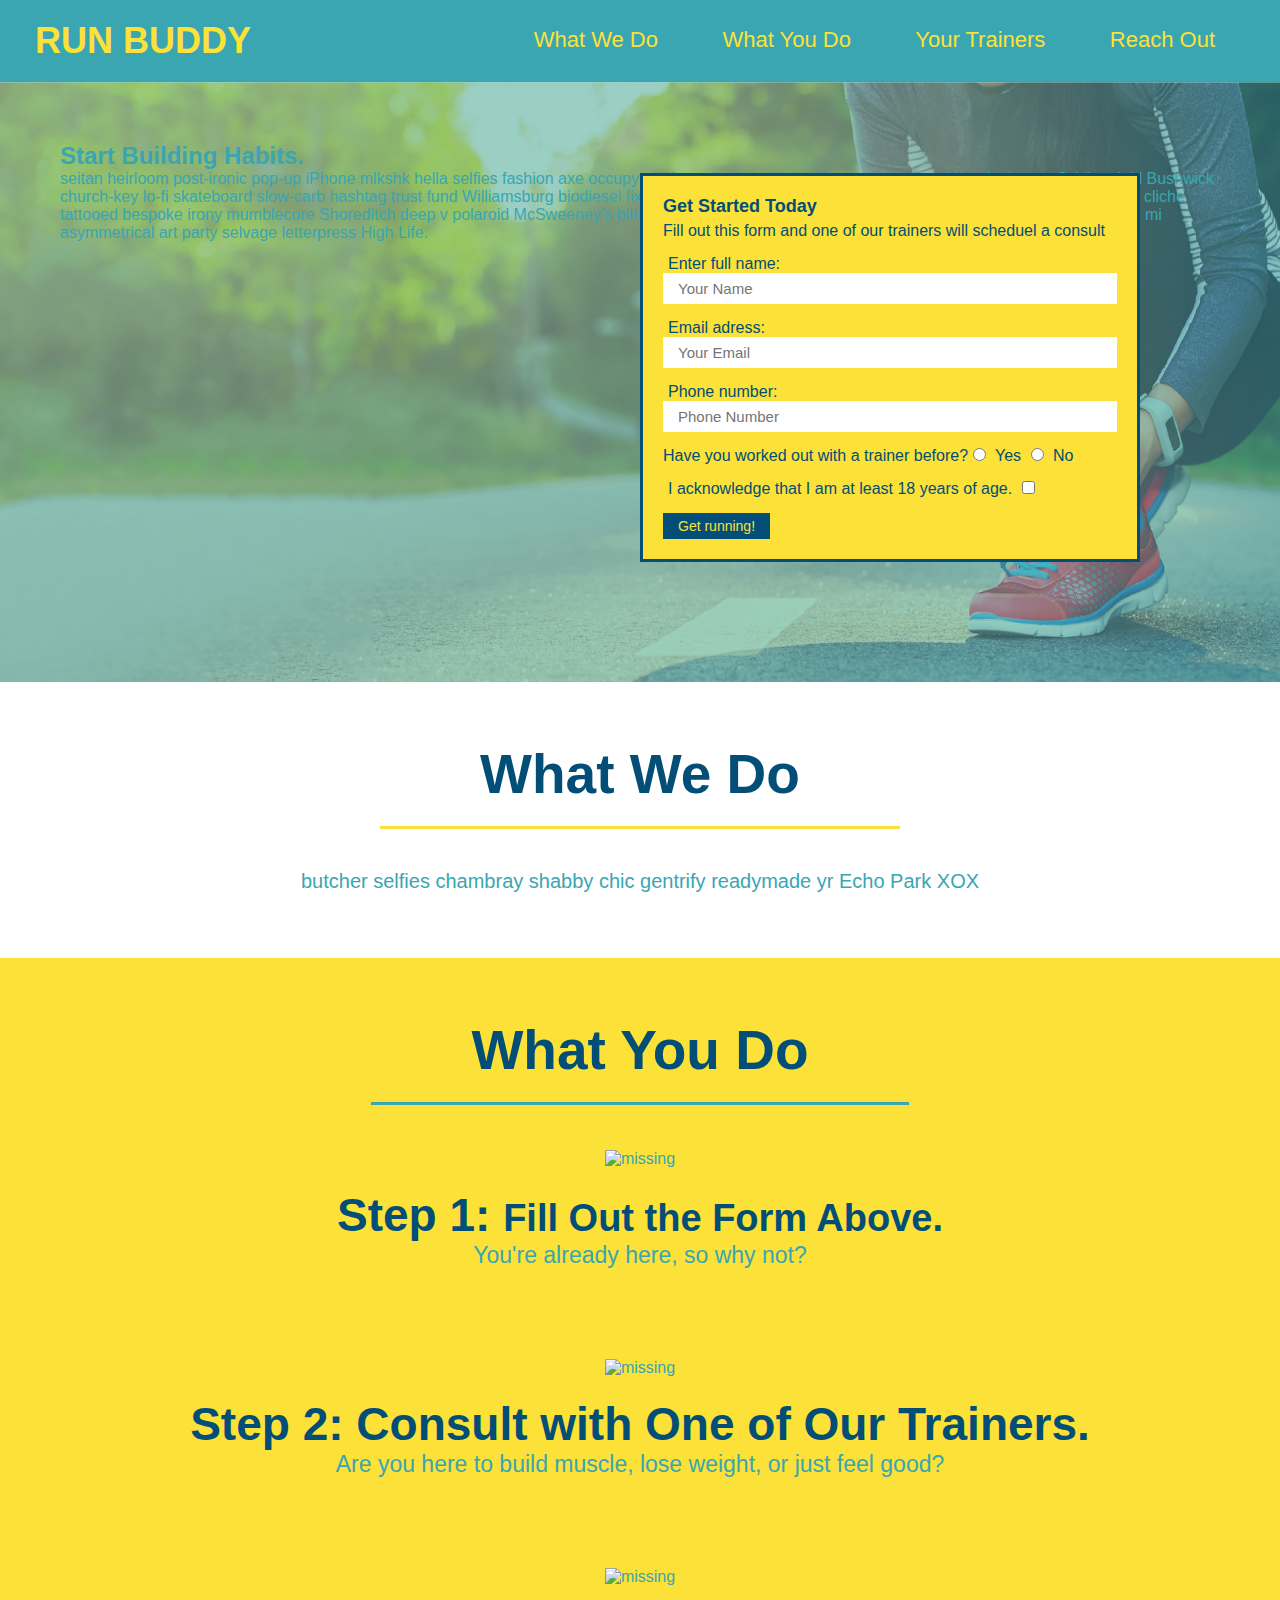
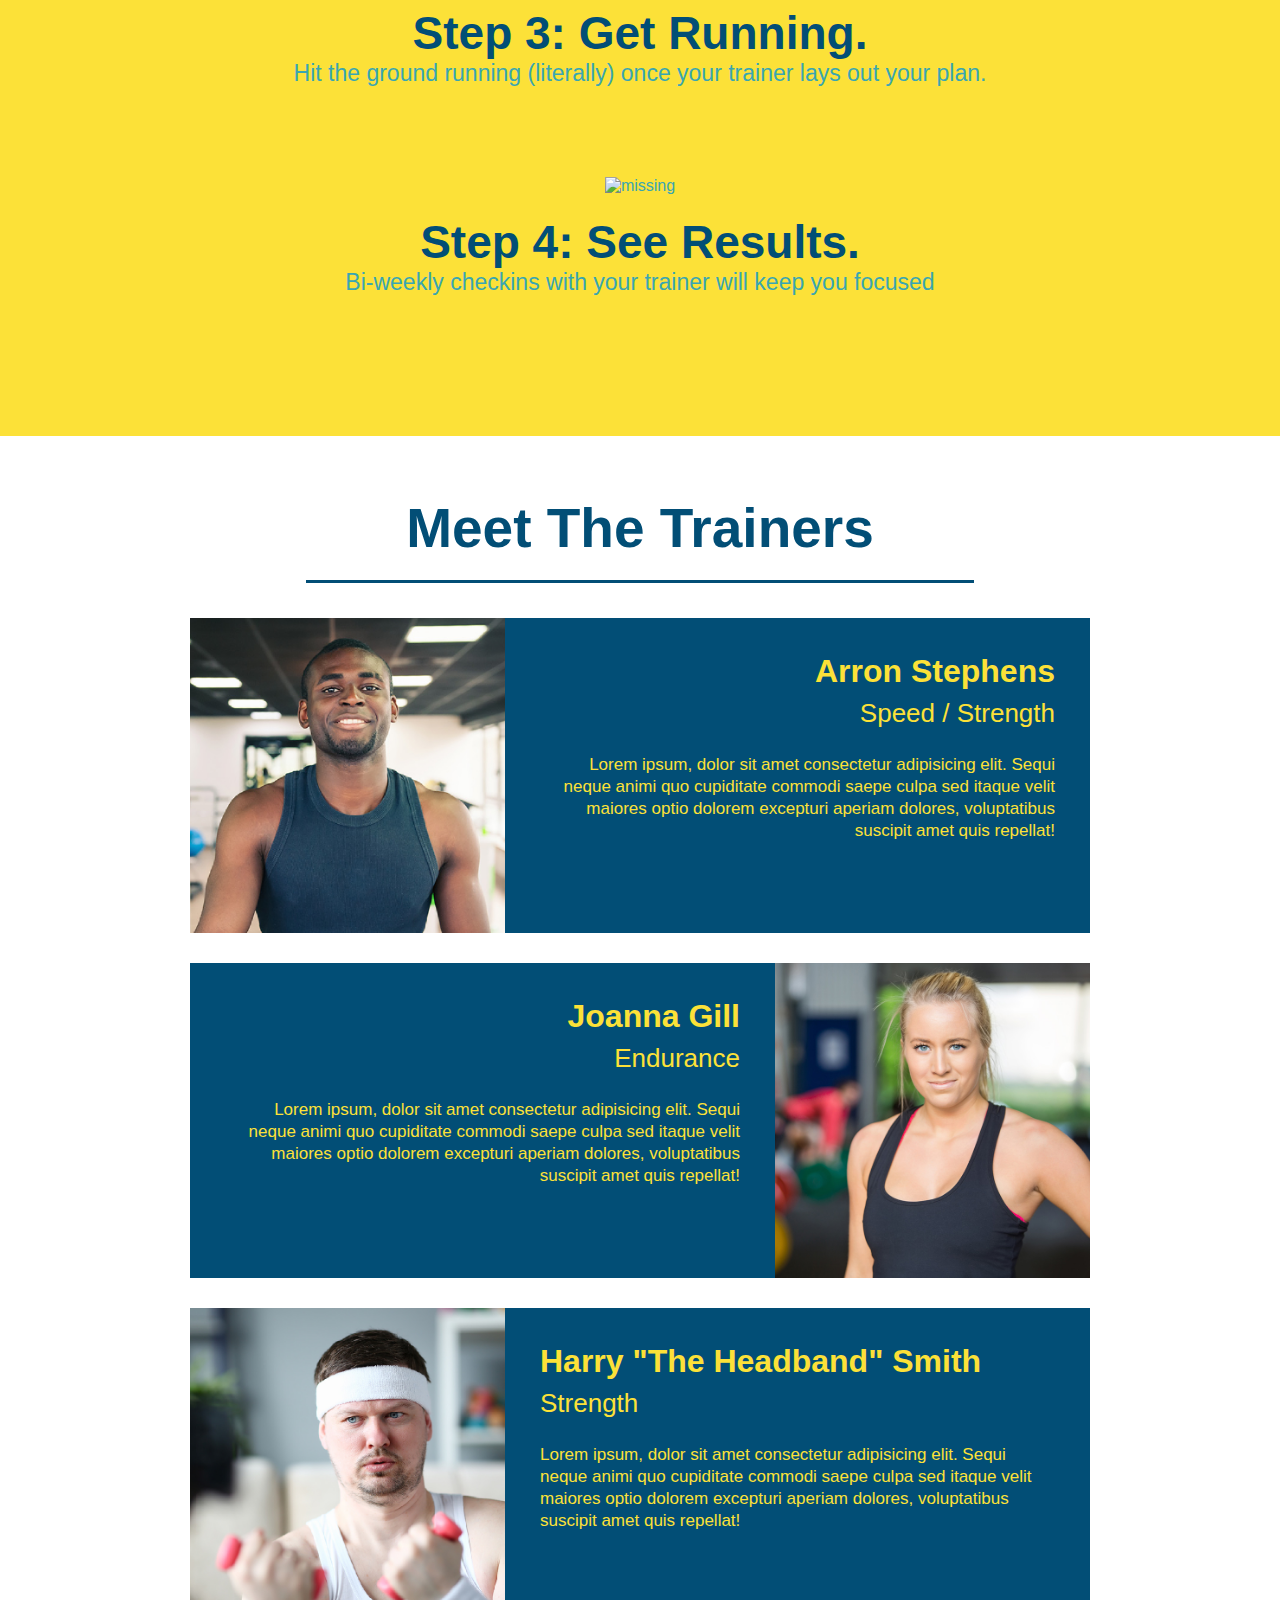
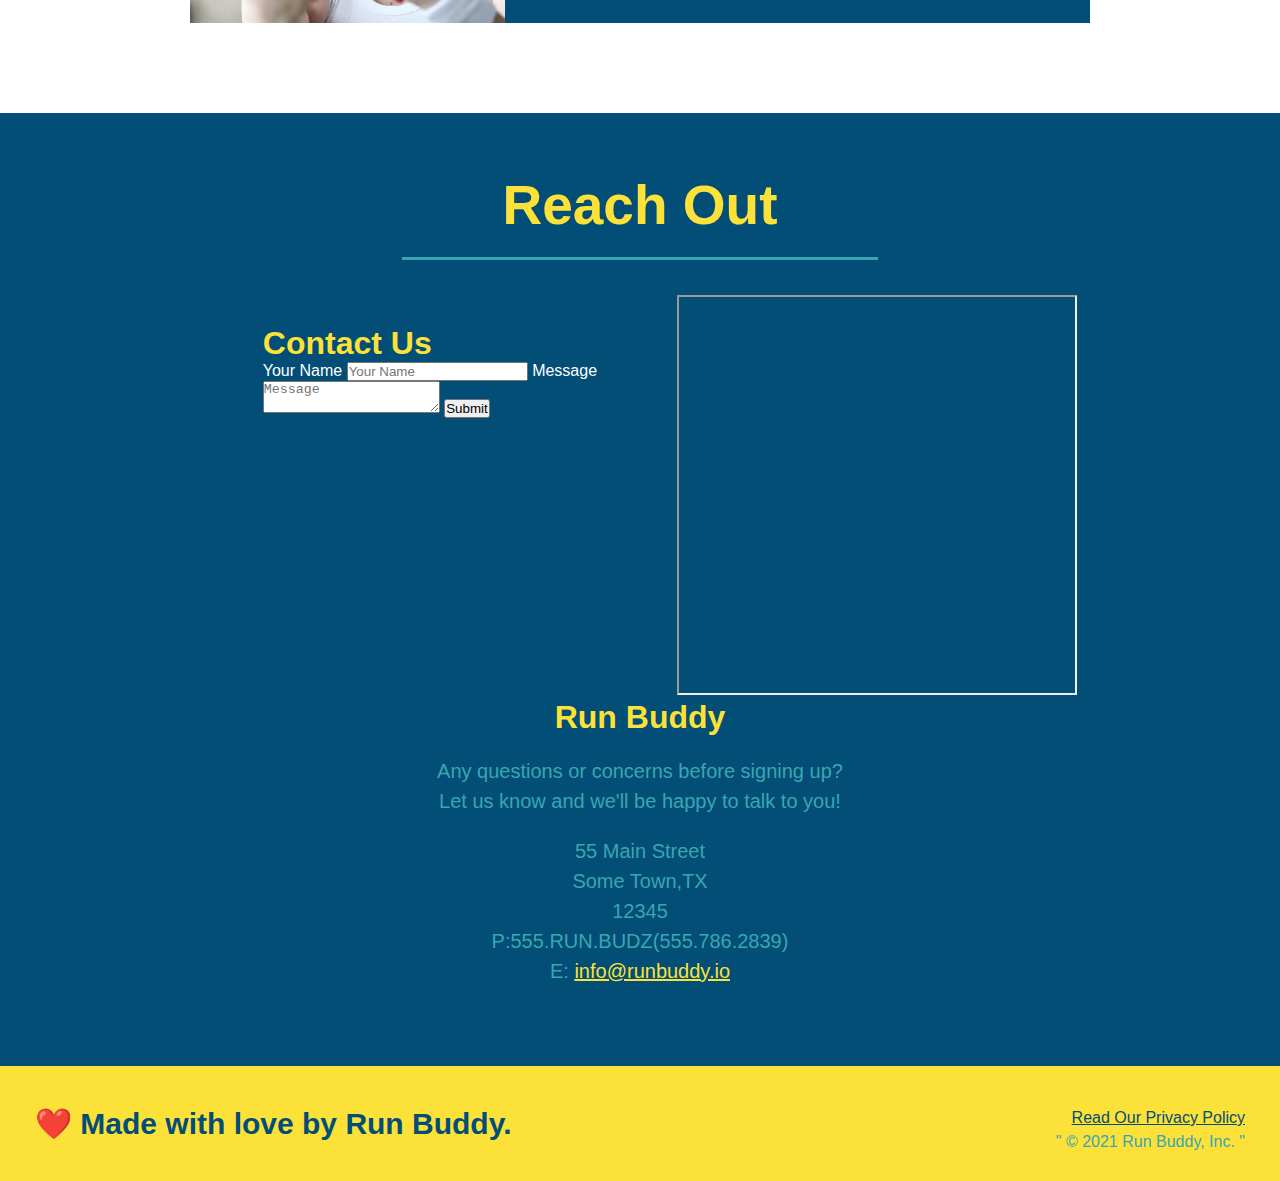
==== index.html @ c7495b5a "add contact form need to fix layout" ====
<!DOCTYPE html>
<html lang="en">
    <head>
        <meta charset="UTF-8">
            <title>Run Buddy</title>

            <link rel="stylesheet" href=".assets/css/style.css" />
     </head>
     <body>
         <header>
            <h1>
               <a href= "/">RUN BUDDY</a>
            </h1>
            <nav>
               <ul>
                  <li>
                     <a href="#what-we-do">What We Do</a>
                  </li>
                  <li>
                     <a href="#what-you-do">What You Do</a>
                  </li>
                  <li>
                     <a href= "#your-trainers">Your Trainers</a>
                  </li>
                  <li>
                     <a href= "#reach-out">Reach Out</a>
                  </li>
               </ul>
            </nav>
         </header>

         <section class="hero">
            <div>
               <div class ="hero-form">
               <h3>Get Started Today</h3>
               <p>Fill out this form and one of our trainers will scheduel a consult</p>
               <form>
                  <label for ="name"> Enter full name:</label>
                  <input type="text" placeholder="Your Name" name="name" id="name" class="form-input" />
                  <label for ="email"> Email adress:</label>
                  <input type="email" placeholder="Your Email" name="email" id="email" class="form-input" />
                  <label for ="phone"> Phone number:</label>
                  <input type="tel" placeholder="Phone Number" name="phone" id="phone" class="form-input" />
                  <p>
                     Have you worked out with a trainer before?
                     <input type="radio" name="trainer-confirm" id="trainer-yes" />
                     <label for="tainer-yes">Yes</label>
                     <input type="radio" name="trainer-confirm" id="trainer-no" />
                     <label for="tainer-no">No</label>
                  </p>
                  <p>
                     <label for="checkbox">
                        I acknowledge that I am at least 18 years of age.
                     </label>
                     <input type="checkbox" name="age-confirm" id="checkbox" />        
                  </p>
                  <button type="submit" class="hero-form-button">
                     Get running!
                  </button>
               </form>
               </div>
            </div>
            <div class="hero-update">
               <h2>Start Building Habits.</h2>
               <p>
                 seitan heirloom post-ironic pop-up iPhone mlkshk hella selfies fashion axe occupy readymade put a bird on it messenger bag Wes Anderson Schlitz plaid Bushwick church-key lo-fi skateboard slow-carb hashtag trust fund Williamsburg biodiesel fixie farm-to-table 8-bit banjo XOXO Banksy chillwave bicycle rights retro cliche tattooed bespoke irony mumblecore Shoreditch deep v polaroid McSweeney's bitters cray gentrify tofu Marfa you probably haven't heard of them yr banh mi asymmetrical art party selvage letterpress High Life.
               </p>
            </div>
         </section>

         <section id="what-we-do" class="intro">
             <h2 class="section-title primary-border">What We Do</h2> 
             <p>
                butcher selfies chambray shabby chic gentrify readymade yr Echo Park XOX
             </p>
         </section>

         <section id="what-you-do" class="steps">
             <h2 class="section-title secondary-border">What You Do</h2>

            <div>
               <img src="C:/Users/zachj/Desktop/projects/run-buddy/.assets/images/step-1.svg" alt=" missing" />
               <h3>Step 1: <span>Fill Out the Form Above.</span></h3>
               <p>You're already here, so why not?</p>
            </div>
            <div>
               <img src="C:/Users/zachj/Desktop/projects/run-buddy/.assets/images/step-2.svg" alt="missing" />
               <h3>Step 2: Consult with One of Our Trainers.</h3>
               <p>Are you here to build muscle, lose weight, or just feel good?</p>
            </div>
           
            <div>
               <img src="C:/Users/zachj/Desktop/projects/run-buddy/.assets/images/step-3.svg" alt="missing" />
               <h3>Step 3: Get Running.</h3>
               <p>Hit the ground running (literally) once your trainer lays out your plan.</p>
            </div>
           
            <div>
               <img src="C:/Users/zachj/Desktop/projects/run-buddy/.assets/images/step-4.svg" alt="missing" />
               <h3>Step 4: See Results.</h3>
               <p>Bi-weekly checkins with your trainer will keep you focused</p>
            </div>
         </section>
         

         <section id="your-trainers" class =trainers>
            <h2 class="section-title primary-boarder">Meet The Trainers</h2>
            <article class="trainer">
               <img src=".assets\images\trainer-1.jpg" alt="Arron Stephens at the gym ready to train his next client" />
               <div class="trainer-bio text-right">
                  <h3>Arron Stephens</h3>
                  <h4>Speed / Strength</h4>
                  <p>
                     Lorem ipsum, dolor sit amet consectetur adipisicing elit. Sequi neque animi quo cupiditate commodi saepe culpa sed
                     itaque velit maiores optio dolorem excepturi aperiam dolores, voluptatibus suscipit amet quis repellat!
                  </p>
               </div>
            </article>
            <article class="trainer">
               <img src=".assets\images\trainer-2.jpg" alt="Joanna Gill ready for an endurance training session" style="float: right;" />
               <div class="trainer-bio text-right">
                  <h3>Joanna Gill</h3>
                  <h4>Endurance</h4>
                  <p>
                     Lorem ipsum, dolor sit amet consectetur adipisicing elit. Sequi neque animi quo cupiditate commodi saepe culpa sed
                     itaque velit maiores optio dolorem excepturi aperiam dolores, voluptatibus suscipit amet quis repellat!
                  </p>
               </div>
            </article>
            <article class="trainer">
               <img src=".assets\images\trainer-3.jpg" alt="Harry The Headband Smith warms up with some dumbell punches" />
               <div class ="trainer-bio text-left">
                  <h3>Harry "The Headband" Smith</h3>
                  <h4>Strength</h4>
                  <p>
                     Lorem ipsum, dolor sit amet consectetur adipisicing elit. Sequi neque animi quo cupiditate commodi saepe culpa sed
                     itaque velit maiores optio dolorem excepturi aperiam dolores, voluptatibus suscipit amet quis repellat!
                  </p>
               </div>
            </article>
         </section>

         <section id="reach-out" class="contact">
            <h2 class="section-title secondary-border">
               Reach Out
            </h2>
            <div class="contact-info">
               <div class="contact-form">
                  <h3>Contact Us</h3>
                  <form>
                     <label for="contact-name">Your Name</label>
                     <input type="text" id="contact-name" placeholder="Your Name" />
                
                     <label for="contact-message">Message</label>
                     <textarea id="contact-message" placeholder="Message"></textarea>
                
                     <button type="submit">Submit</button>
                    </form>
                </div>
               <iframe src="https://www.google.com/maps/embed?pb=!1m18!1m12!1m3!1d3447.5680481681206!2d-97.96556758475634!3d30.220873617171097!2m3!1f0!2f0!3f0!3m2!1i1024!2i768!4f13.1!3m3!1m2!1s0x865b462042cd7a59%3A0x7424e027789de894!2sCollings%20Guitars!5e0!3m2!1sen!2sus!4v1616252785260!5m2!1sen!2sus" allowfullscreen="" loading="lazy"></iframe>
                  <h3>
                      Run Buddy
                  </h3>
                  <p>
                      Any questions or concerns before signing up?
                     <br />
                     Let us know and we'll be happy to talk to you!
                  </p>
                  <address>
                     55 Main Street <br />
                     Some Town,TX <br />
                     12345 <br/>
                   P:555.RUN.BUDZ(555.786.2839) <br />
                   E: <a href="mailto:info@runbuddy.io">info@runbuddy.io</a> <br />
                  </address>
            </div>
         </section>

         <footer>
            <h2>❤️ Made with love by Run Buddy.</h2>
            <div>
               <a href="#">Read Our Privacy Policy</a>
               <br>
               " &copy; 2021 Run Buddy, Inc. "
            </div>
         </footer>

     </body>
</html>
---- .assets/css/style.css ----
* {
    margin: 0;
    padding: 0;
    box-sizing: border-box;
}


body {
    color: #39a6b2;
    font-family: Helvetica, Arial, sans-serif;
}

header {
    padding: 20px 35px;
    background-color: #39a6b2;
}

header h1 {
    font-weight: bold;
    font-size: 36px;
    color: #fce138;
    margin: 0;
    display: inline;
}

header a {
    text-decoration: none;
    color: #fce138;
}

header nav {
    float: right;
    margin: 7px 0;
}

header nav ul li {
    display: inline;
}

header nav ul li a {
    margin: 0 30px;
    font-weight: lighter;
    font-size: 22px;
}

footer {
    background: #fce138;
    width: 100%;
    padding: 40px 35px;
}

footer h2 {
    display: inline;
    color: #024e76;
    font-size: 30px;
    margin: 0;
}
footer div {
    float: right;
    line-height: 1.5;
    text-align: right;
}

footer a {
    color: #024e76;
}

section{
    padding: 60px;
}

.hero {
    background-image:url("../images/hero-bg.jpg");
    height: 600px;
    background-size: cover;
    background-position: center;
    position: relative;
}

.hero-secondary {
    margin: 20px;
    background-color: black;
    font-size: 20px;
    color: red;
}

.hero-form {
    font-size: 16px;
    border: 3px solid #024e76;
    background-color: #fce138;
    padding: 20px;
    width: 500px;
    color: #024e76;
    position: absolute;
    bottom: 120px;
    right: 140px;
}

h3 {
    margin: 0;
    font-size: 18px;
}

.hero-form p {
    margin: 5px 0 15px 0;
}

.form-input {
    font-size: 15px;
    border: 3px;
    padding: 7px 15px;
    color: #024e76;
    width: 100%;
    margin-bottom: 15px;
    display: block;
}

.hero-form label {
    margin: 0 5px;
}

.hero-form-button {
    background-color: #024e76;
    color: #fce138;
    padding: 5px 15px;
    border: 0px;
    font-size: 14px;
}

.intro {
    text-align: center;
}

.intro p {
    line-height: 1.7;
    color: #39a6b2;
    width: 80%;
    font-size: 20px;
    margin: 0 auto;
}

.steps {
    text-align: center;
    background-color: #fce138;
}

.steps div {
    margin-bottom: 80px;
}

.steps img {
    width: 15%;
    margin: 10px 0;
}

.steps h3 {
    color: #024e76;
    font-size: 46px;
    margin-top: 10px;
}

.steps p{
    color:#39a6b2;
    font-size: 23px;
}

.steps span{
    font-size: 38px;
}

.section-title {
    font-size: 55px;
    color: #024e76;
    margin-bottom: 35px;
    padding: 0 100px 20px 100px;
    display: inline-block;
    border-bottom: 3px solid;
}
  
  .primary-border {
    border-color: #fce138;
}
  
  .secondary-border {
    border-color: #39a6b2;
}

.trainers {
    text-align: center;
}

.trainer {
    width: 900px;
    margin: 0 auto 30px auto;
    background-color: #024e76;
    color: #fce138;
    overflow: auto;
}

.trainer img {
    width: 35%;
    float: left;
}

.trainer-bio {
    padding: 35px;
    float: left;
    width: 65%;
}

.trainer-bio h3 {
    font-size: 32px;
    margin-bottom: 8px;
  }
  
.trainer-bio h4 {
    font-weight: lighter;
    font-size: 26px;
    margin-bottom: 25px;
}
  
.trainer-bio p {
    font-size: 17px;
    line-height: 1.3;
}

.text-left {
    text-align: left;
}

.text-right {
    text-align: right;
}

.contact {
    text-align: center;
    background: #024e76;
}

.contact h2 {
    color: #fce138;
}

.contact-info iframe {
    width: 400px;
    height: 400px;
}

.contact-info div {
    width: 410px;
    display: inline-block;
    vertical-align: top;
    text-align: left;
    margin: 30px 0 0 60px;
    color: white;

}

.contact-info h3 {
    color: #fce138;
    font-size: 32px;
}

.contact-info address, .contact-info p {
    font-size: 20px;
    margin: 20px 0;
    line-height: 1.5;
    font-size: 20px;
    font-style: normal;
}

.contact-info a {
    color: #fce138;
}
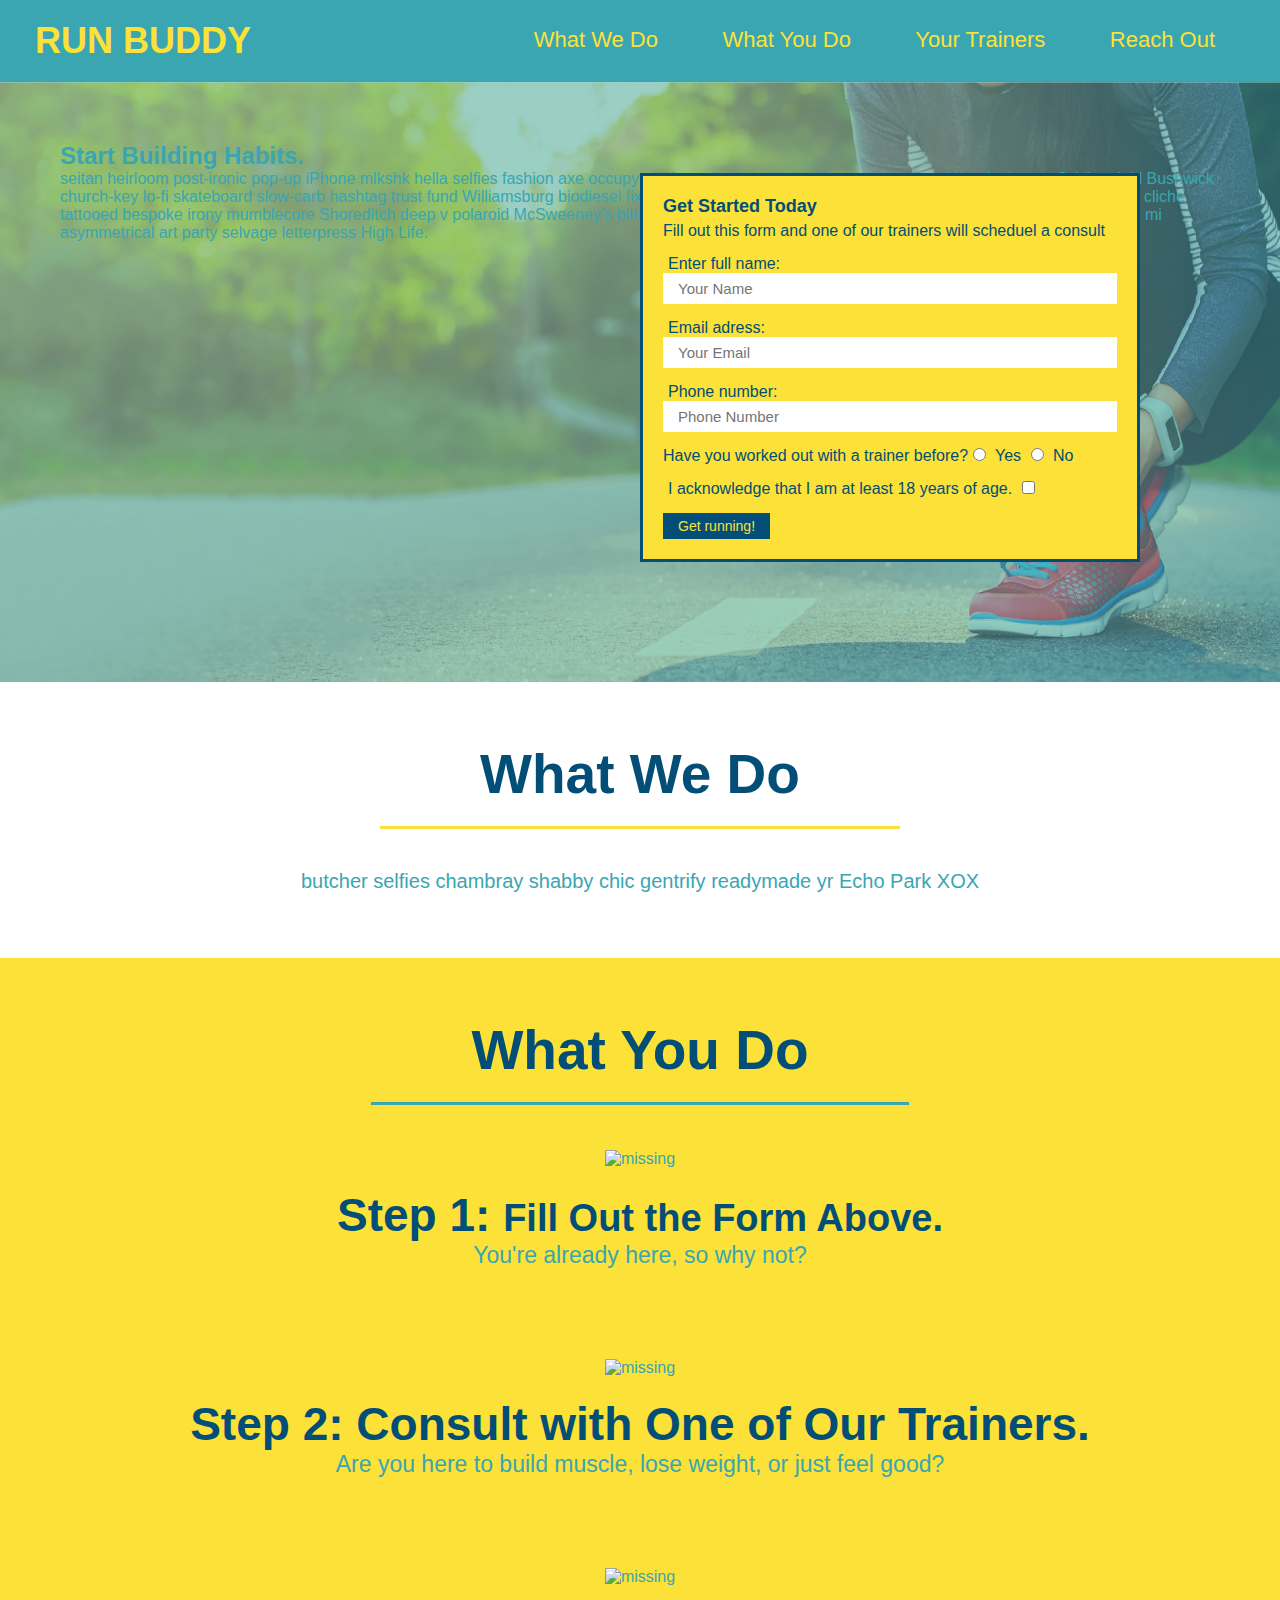
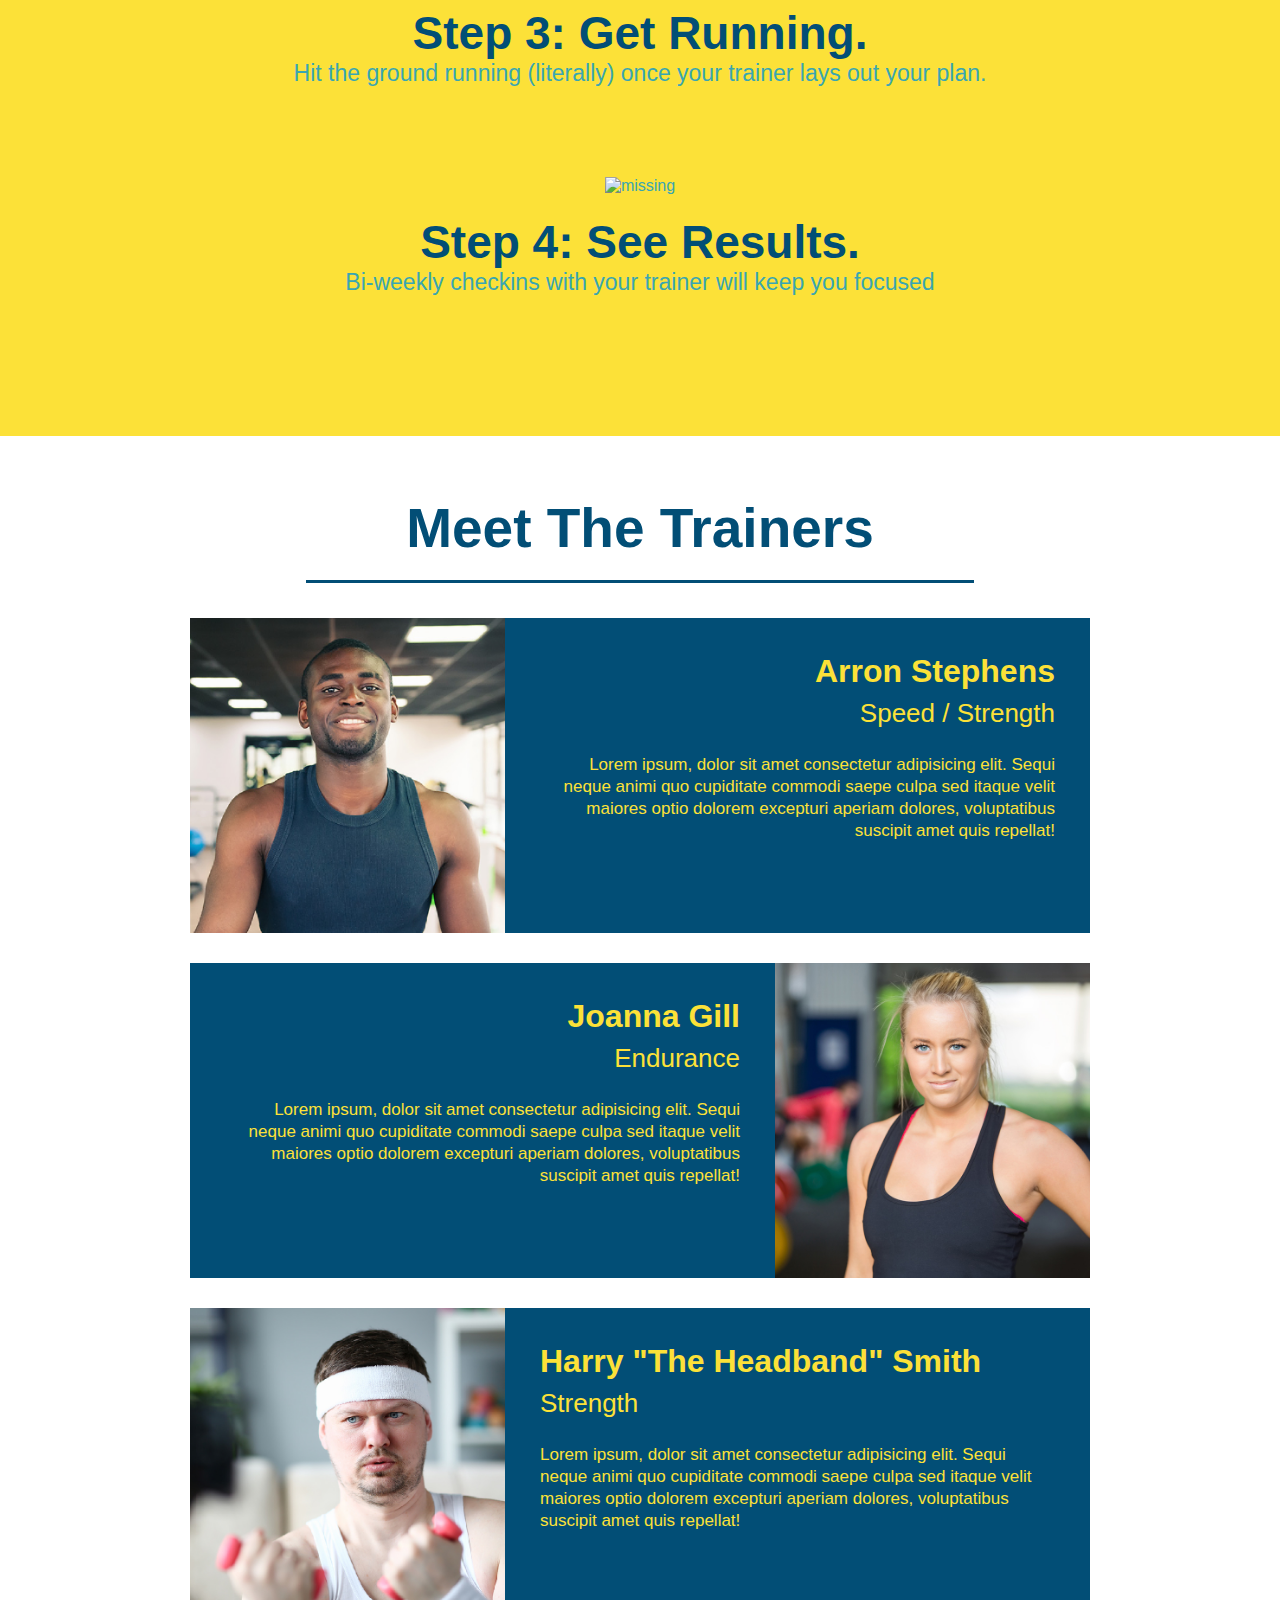
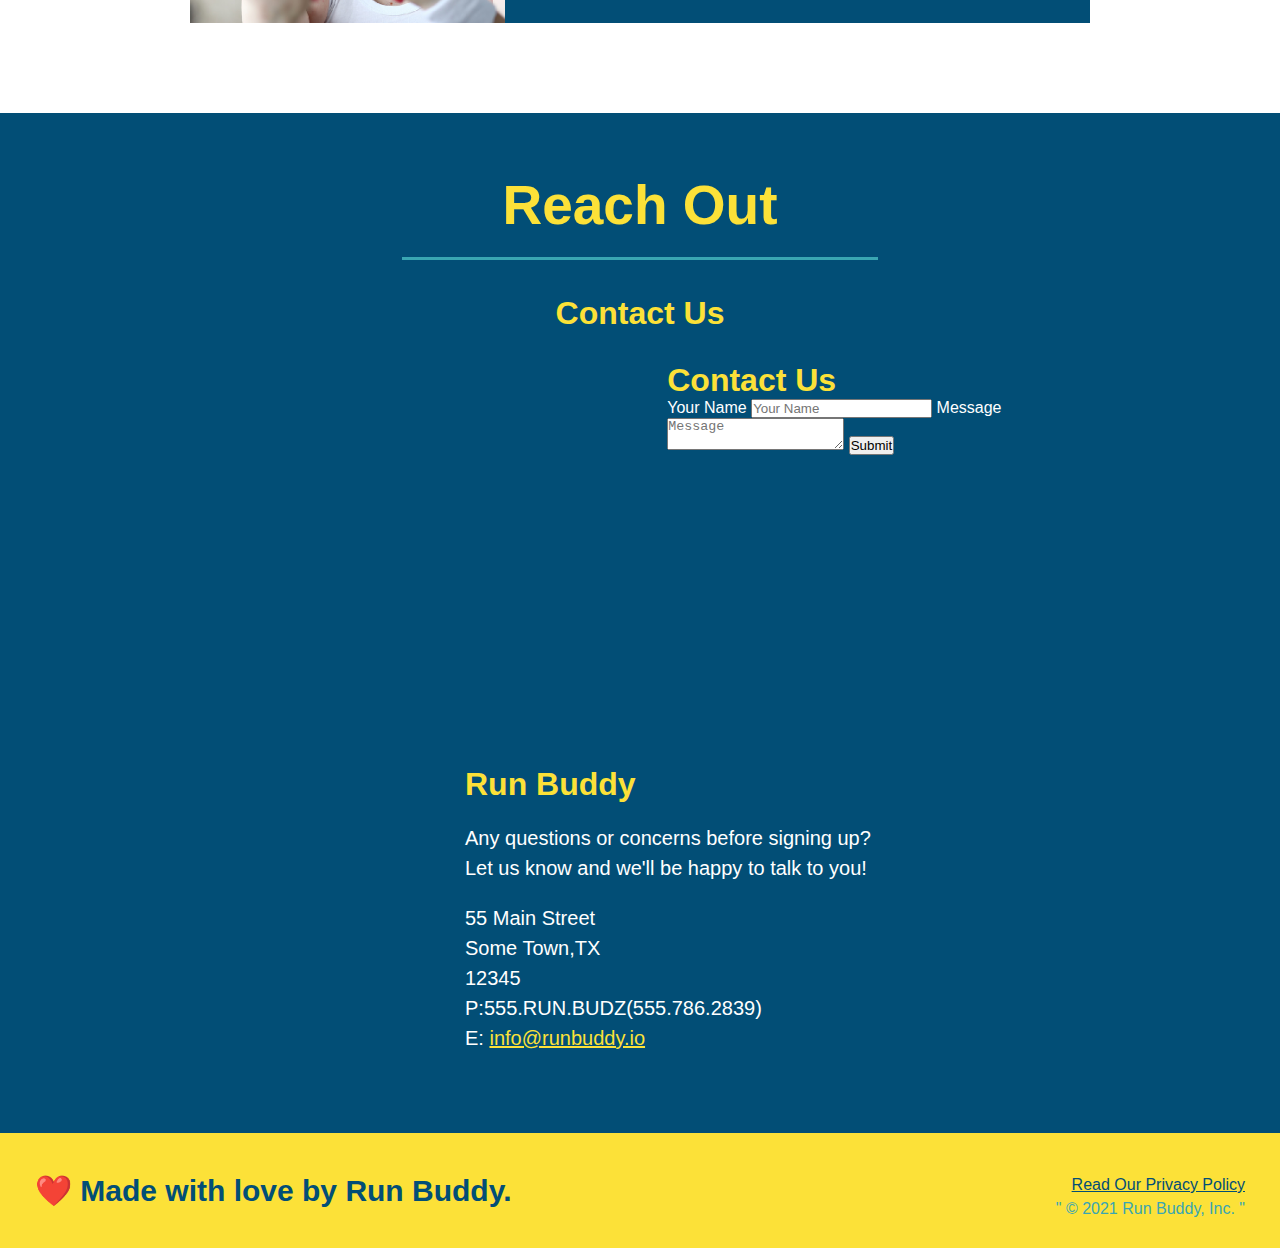
==== commit a2be92cd: "add flexbox feature to header" ====
--- a/index.html
+++ b/index.html
@@ -145,6 +145,8 @@
                Reach Out
             </h2>
             <div class="contact-info">
+               <h3>Contact Us</h3>
+               <iframe src="https://www.google.com/maps/embed?pb=!1m18!1m12!1m3!1d3447.5680481681206!2d-97.96556758475634!3d30.220873617171097!2m3!1f0!2f0!3f0!3m2!1i1024!2i768!4f13.1!3m3!1m2!1s0x865b462042cd7a59%3A0x7424e027789de894!2sCollings%20Guitars!5e0!3m2!1sen!2sus!4v1616252785260!5m2!1sen!2sus" frameborder="0" style="border:0" allowfullscreen="" loading="lazy"></iframe>
                <div class="contact-form">
                   <h3>Contact Us</h3>
                   <form>
@@ -155,14 +157,14 @@
                      <textarea id="contact-message" placeholder="Message"></textarea>
                 
                      <button type="submit">Submit</button>
-                    </form>
-                </div>
-               <iframe src="https://www.google.com/maps/embed?pb=!1m18!1m12!1m3!1d3447.5680481681206!2d-97.96556758475634!3d30.220873617171097!2m3!1f0!2f0!3f0!3m2!1i1024!2i768!4f13.1!3m3!1m2!1s0x865b462042cd7a59%3A0x7424e027789de894!2sCollings%20Guitars!5e0!3m2!1sen!2sus!4v1616252785260!5m2!1sen!2sus" allowfullscreen="" loading="lazy"></iframe>
+                  </form>
+               </div>
+               <div>
                   <h3>
-                      Run Buddy
+                     Run Buddy
                   </h3>
                   <p>
-                      Any questions or concerns before signing up?
+                     Any questions or concerns before signing up?
                      <br />
                      Let us know and we'll be happy to talk to you!
                   </p>
@@ -170,10 +172,11 @@
                      55 Main Street <br />
                      Some Town,TX <br />
                      12345 <br/>
-                   P:555.RUN.BUDZ(555.786.2839) <br />
-                   E: <a href="mailto:info@runbuddy.io">info@runbuddy.io</a> <br />
+                     P:555.RUN.BUDZ(555.786.2839) <br />
+                     E: <a href="mailto:info@runbuddy.io">info@runbuddy.io</a> <br />
                   </address>
-            </div>
+               </div>
+            </div>   
          </section>
 
          <footer>
--- a/.assets/css/style.css
+++ b/.assets/css/style.css
@@ -13,6 +13,9 @@
 header {
     padding: 20px 35px;
     background-color: #39a6b2;
+    display: flex;
+    justify-content: space-between;
+    flex-wrap: wrap;
 }
 
 header h1 {
@@ -20,7 +23,6 @@
     font-size: 36px;
     color: #fce138;
     margin: 0;
-    display: inline;
 }
 
 header a {
@@ -29,7 +31,6 @@
 }
 
 header nav {
-    float: right;
     margin: 7px 0;
 }
 
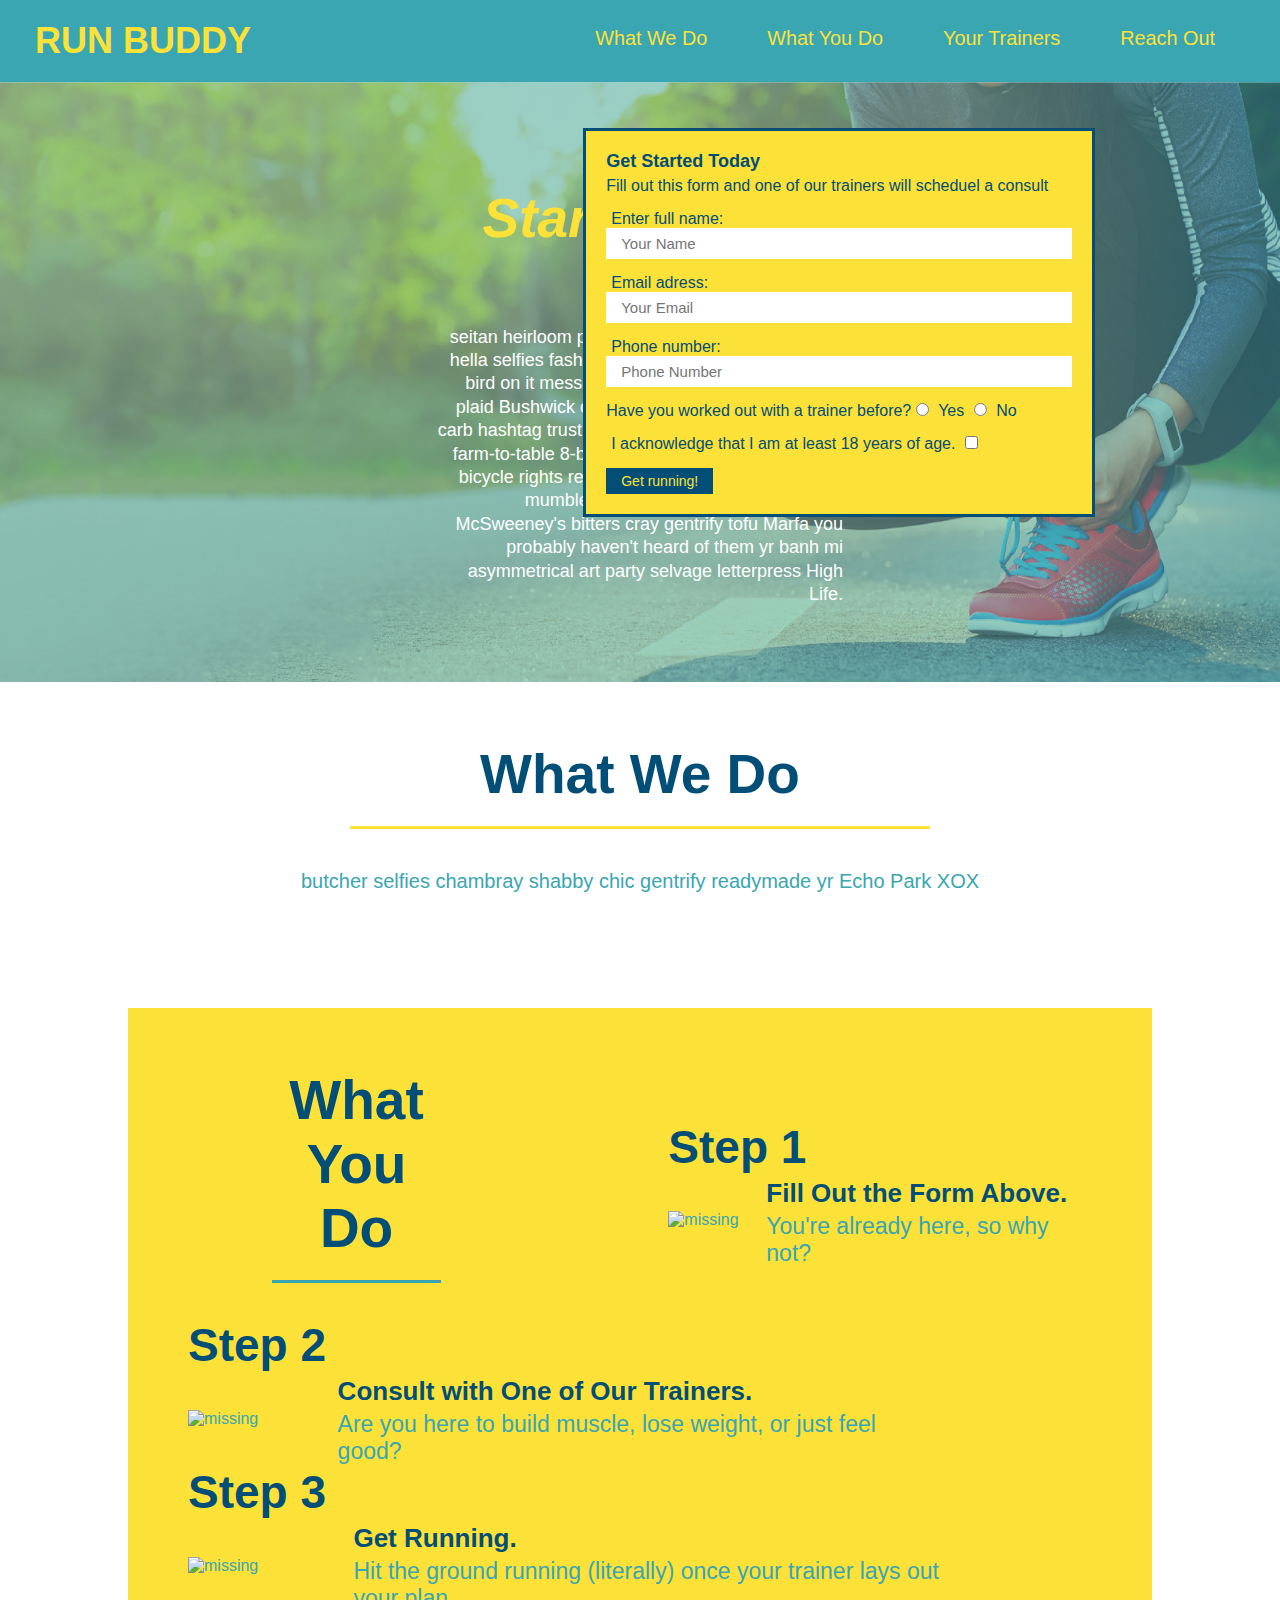
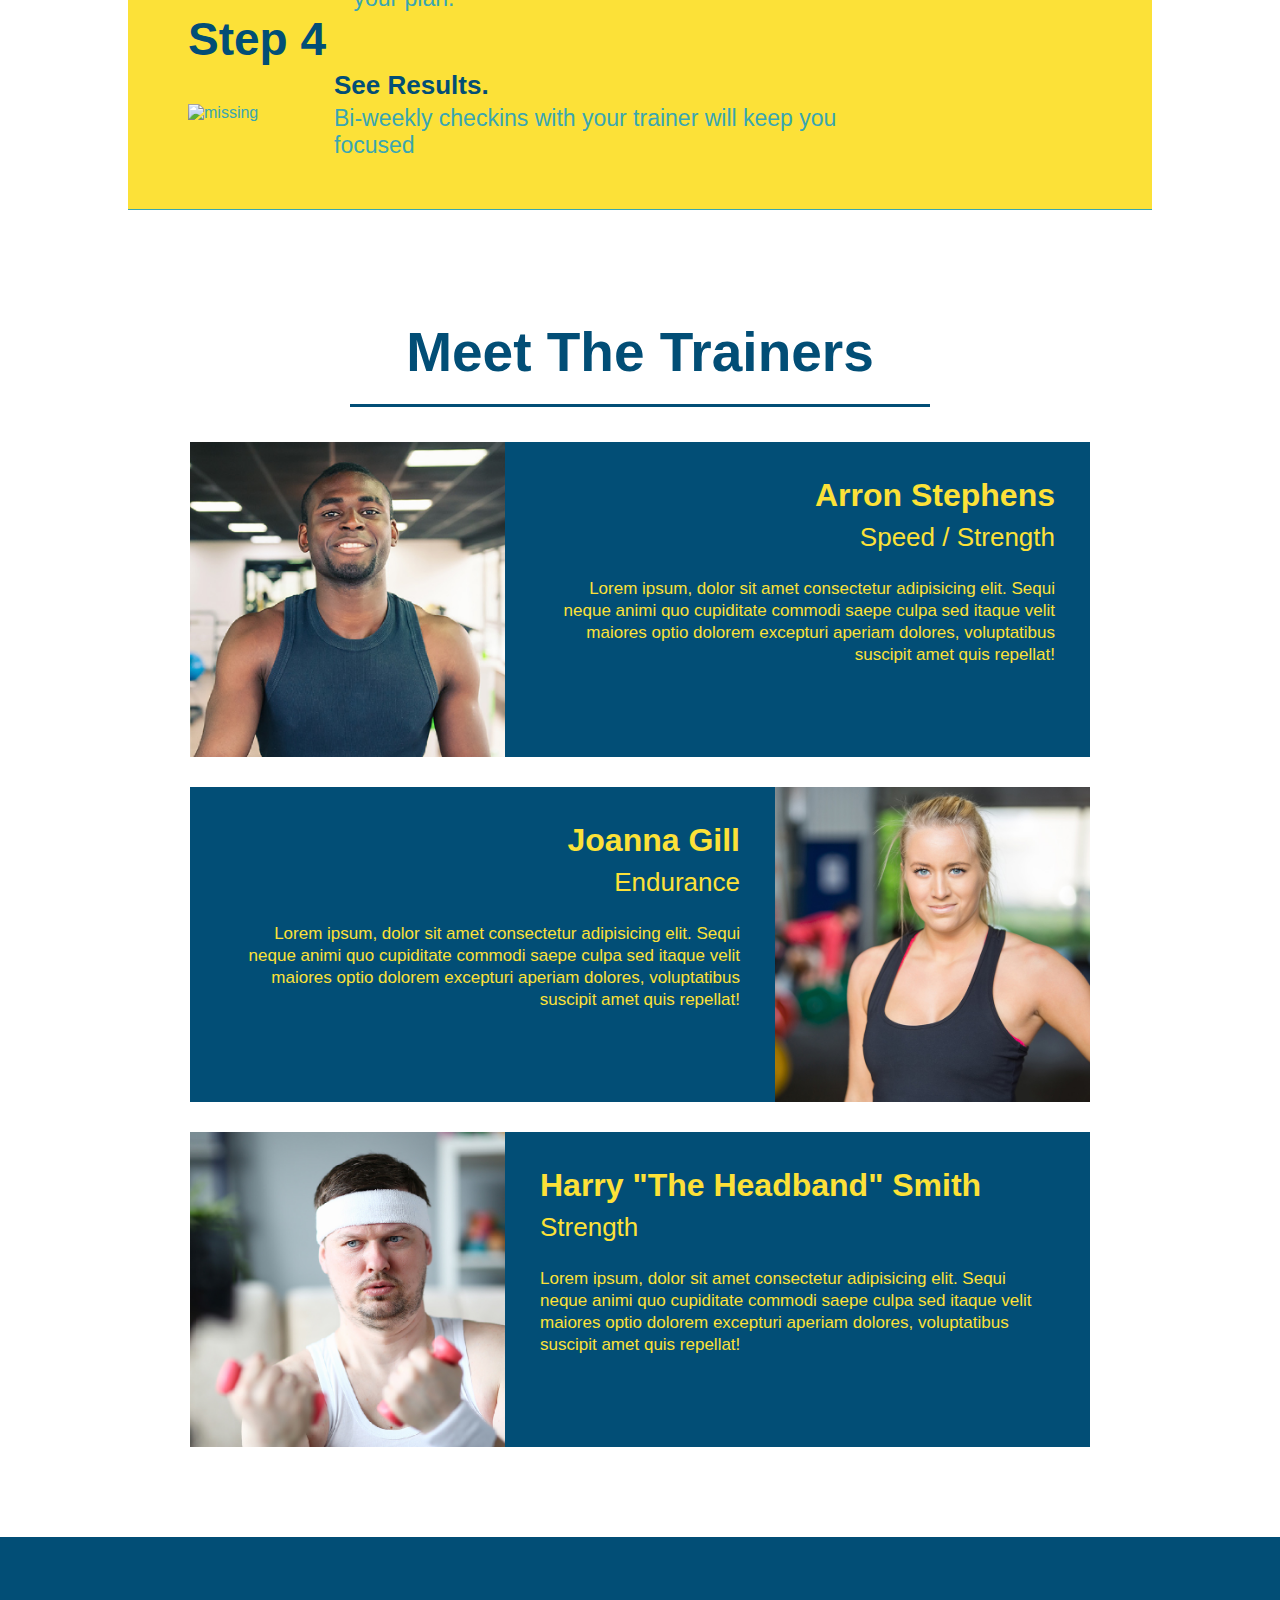
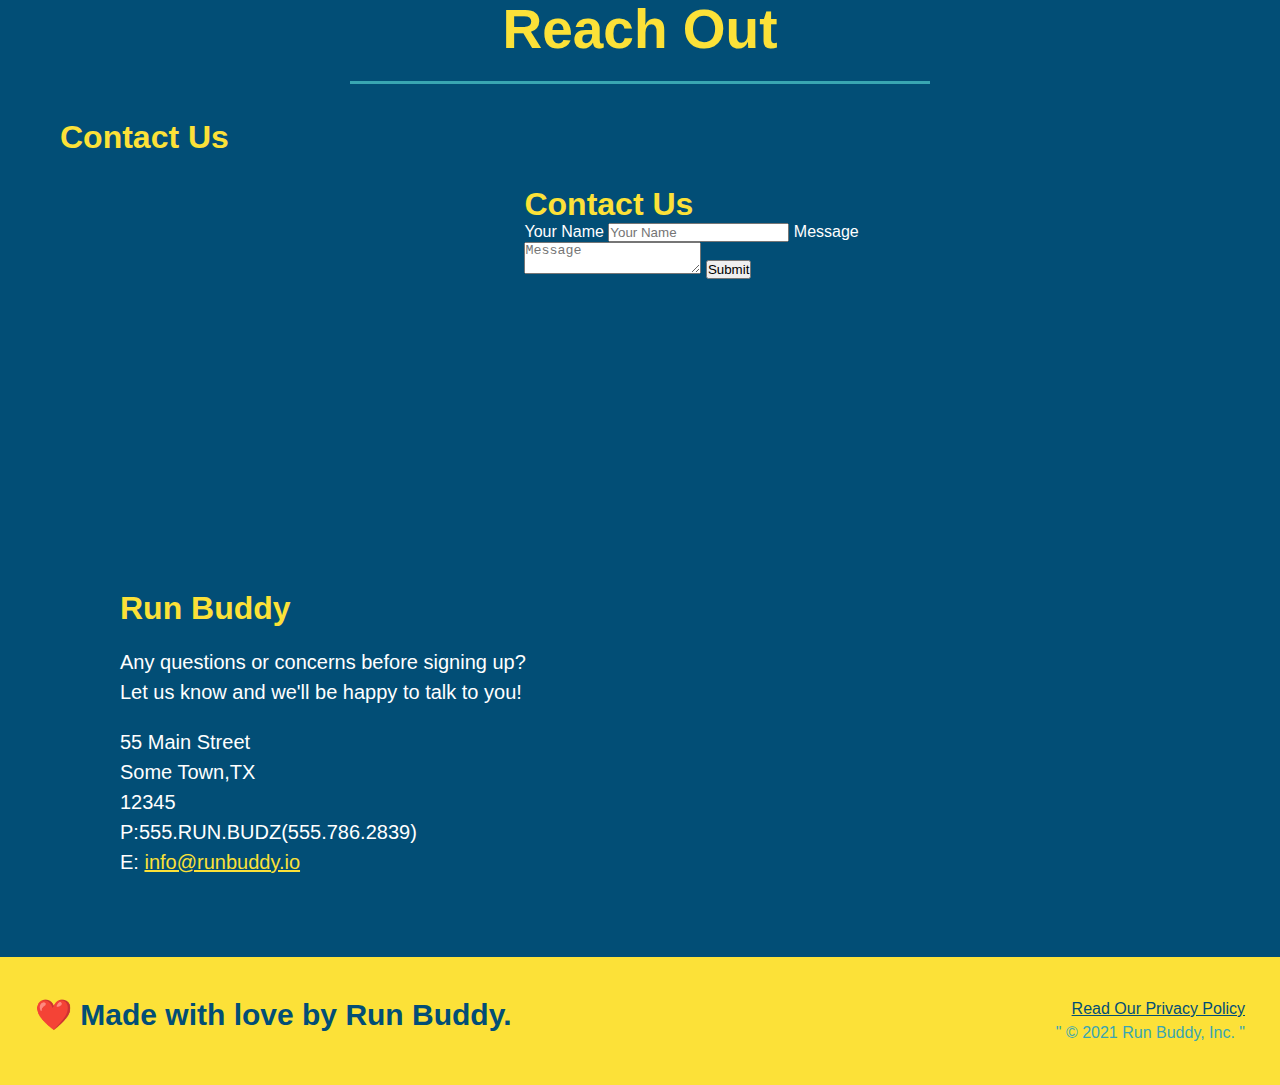
==== commit 388dd4f6: "add flexbox to steps" ====
--- a/index.html
+++ b/index.html
@@ -69,42 +69,75 @@
          </section>
 
          <section id="what-we-do" class="intro">
-             <h2 class="section-title primary-border">What We Do</h2> 
+            <div class="flex-row">
+             <h2 class="section-title primary-border">What We Do</h2>
+            </div>
+            <div class="flex-row">
              <p>
                 butcher selfies chambray shabby chic gentrify readymade yr Echo Park XOX
              </p>
+            </div>
          </section>
 
          <section id="what-you-do" class="steps">
+            <div class="flex-row">
              <h2 class="section-title secondary-border">What You Do</h2>
-
-            <div>
-               <img src="C:/Users/zachj/Desktop/projects/run-buddy/.assets/images/step-1.svg" alt=" missing" />
-               <h3>Step 1: <span>Fill Out the Form Above.</span></h3>
-               <p>You're already here, so why not?</p>
-            </div>
-            <div>
-               <img src="C:/Users/zachj/Desktop/projects/run-buddy/.assets/images/step-2.svg" alt="missing" />
-               <h3>Step 2: Consult with One of Our Trainers.</h3>
-               <p>Are you here to build muscle, lose weight, or just feel good?</p>
-            </div>
-           
-            <div>
-               <img src="C:/Users/zachj/Desktop/projects/run-buddy/.assets/images/step-3.svg" alt="missing" />
-               <h3>Step 3: Get Running.</h3>
-               <p>Hit the ground running (literally) once your trainer lays out your plan.</p>
-            </div>
-           
-            <div>
-               <img src="C:/Users/zachj/Desktop/projects/run-buddy/.assets/images/step-4.svg" alt="missing" />
-               <h3>Step 4: See Results.</h3>
-               <p>Bi-weekly checkins with your trainer will keep you focused</p>
+            </div>
+            <div class="step">
+               <h3>Step 1</h3>
+               <div class="step-info">
+                  <div class="step-img">
+                     <img src="C:/Users/zachj/Desktop/projects/run-buddy/.assets/images/step-1.svg" alt=" missing" />
+                  </div>
+                  <div class="step-text">
+                     <h4>Fill Out the Form Above.</h4>
+                     <p>You're already here, so why not?</p>
+                  </div>
+               </div>
+            </div>
+            <div class="step">
+               <h3>Step 2</h3>
+               <div class="step-info">
+                  <div class="step-img">
+                      <img src="C:/Users/zachj/Desktop/projects/run-buddy/.assets/images/step-2.svg" alt="missing" />
+                  </div>   
+                  <div class="step-text">
+                     <h4>Consult with One of Our Trainers.</h4>
+                     <p>Are you here to build muscle, lose weight, or just feel good?</p>
+                  </div>
+               </div>
+            </div>
+            <div class="step">
+               <h3>Step 3</h3>
+               <div class="step-info">
+                  <div class="step-img">
+                      <img src="C:/Users/zachj/Desktop/projects/run-buddy/.assets/images/step-3.svg" alt="missing" />
+                  </div>
+                  <div class="step-text">
+                     <h4>Get Running.</h4>
+                     <p>Hit the ground running (literally) once your trainer lays out your plan.</p>
+                  </div>
+               </div>
+            </div>
+            <div class="step">
+               <h3>Step 4</h3>
+               <div class="step-info">
+                  <div class="step-img">
+                     <img src="C:/Users/zachj/Desktop/projects/run-buddy/.assets/images/step-4.svg" alt="missing" />
+                  </div>
+                  <div class="step-text">
+                     <h4>See Results.</h4>
+                     <p>Bi-weekly checkins with your trainer will keep you focused</p>
+                  </div>
+               </div>
             </div>
          </section>
          
 
          <section id="your-trainers" class =trainers>
+            <div class="flex-row">
             <h2 class="section-title primary-boarder">Meet The Trainers</h2>
+            </div>
             <article class="trainer">
                <img src=".assets\images\trainer-1.jpg" alt="Arron Stephens at the gym ready to train his next client" />
                <div class="trainer-bio text-right">
@@ -141,9 +174,11 @@
          </section>
 
          <section id="reach-out" class="contact">
+            <div class="flex-row">
             <h2 class="section-title secondary-border">
                Reach Out
             </h2>
+            </div>
             <div class="contact-info">
                <h3>Contact Us</h3>
                <iframe src="https://www.google.com/maps/embed?pb=!1m18!1m12!1m3!1d3447.5680481681206!2d-97.96556758475634!3d30.220873617171097!2m3!1f0!2f0!3f0!3m2!1i1024!2i768!4f13.1!3m3!1m2!1s0x865b462042cd7a59%3A0x7424e027789de894!2sCollings%20Guitars!5e0!3m2!1sen!2sus!4v1616252785260!5m2!1sen!2sus" frameborder="0" style="border:0" allowfullscreen="" loading="lazy"></iframe>
--- a/.assets/css/style.css
+++ b/.assets/css/style.css
@@ -34,30 +34,36 @@
     margin: 7px 0;
 }
 
-header nav ul li {
-    display: inline;
+
+header nav ul {
+    display: flex;
+    flex-wrap: wrap;
+    justify-content: space-between;
+    align-items: center;
+    list-style: none;
 }
 
 header nav ul li a {
     margin: 0 30px;
     font-weight: lighter;
-    font-size: 22px;
+    font-size: 1.55vw;
 }
 
 footer {
     background: #fce138;
     width: 100%;
     padding: 40px 35px;
+    display: flex;
+    justify-content: space-between;
+    flex-wrap: wrap;
 }
 
 footer h2 {
-    display: inline;
     color: #024e76;
     font-size: 30px;
     margin: 0;
 }
 footer div {
-    float: right;
     line-height: 1.5;
     text-align: right;
 }
@@ -76,6 +82,9 @@
     background-size: cover;
     background-position: center;
     position: relative;
+    display: flex;
+    justify-content: center;
+    flex-wrap: wrap;
 }
 
 .hero-secondary {
@@ -95,6 +104,8 @@
     position: absolute;
     bottom: 120px;
     right: 140px;
+    width: 40%;
+    margin: 3.5%;
 }
 
 h3 {
@@ -128,8 +139,19 @@
     font-size: 14px;
 }
 
-.intro {
-    text-align: center;
+.hero-update {
+    width: 35%;
+    text-align: right;
+    margin: 3.5%;
+    color: #fff;
+    font-size: 18px;
+    line-height: 1.3;
+}
+
+.hero-update h2 {
+    font-style: italic;
+    font-size: 55px;
+    color: #fce138;
 }
 
 .intro p {
@@ -138,26 +160,26 @@
     width: 80%;
     font-size: 20px;
     margin: 0 auto;
+    text-align: center;
 }
 
 .steps {
-    text-align: center;
     background-color: #fce138;
-}
-
-.steps div {
-    margin-bottom: 80px;
-}
-
-.steps img {
-    width: 15%;
-    margin: 10px 0;
-}
-
-.steps h3 {
+    margin: 50px auto;
+    padding-bottom: 50px;
+    width: 80%;
+    border-bottom: 1px solid #39a6b2;
+    display: flex;
+    flex-wrap: wrap;
+    align-items: center;
+    justify-content: space-between;
+}
+
+
+.step h3 {
     color: #024e76;
     font-size: 46px;
-    margin-top: 10px;
+    flex: 1 30%;
 }
 
 .steps p{
@@ -165,29 +187,51 @@
     font-size: 23px;
 }
 
-.steps span{
-    font-size: 38px;
+.step-text {
+    flex: 12;
+}
+
+.step-text h4 {
+    font-size: 26px;
+    line-height: 1.5;
+    color: #024e76;
+}
+
+.step-info {
+    flex: 2 70%;
+    display: flex;
+    flex-wrap: wrap;
+    align-items: center;
+}
+
+.step-img {
+    flex: 1 12%;
+    margin-right: 20px;
+}
+
+.step-img img {
+    max-width: 100%;
 }
 
 .section-title {
     font-size: 55px;
     color: #024e76;
-    margin-bottom: 35px;
-    padding: 0 100px 20px 100px;
-    display: inline-block;
     border-bottom: 3px solid;
+    padding-bottom: 20px;
+    text-align: center;
+    margin: 0 auto 35px auto;
+    width: 50%;
 }
   
-  .primary-border {
+.primary-border {
     border-color: #fce138;
 }
   
-  .secondary-border {
+.secondary-border {
     border-color: #39a6b2;
 }
 
 .trainers {
-    text-align: center;
 }
 
 .trainer {
@@ -234,7 +278,6 @@
 }
 
 .contact {
-    text-align: center;
     background: #024e76;
 }
 
@@ -273,3 +316,7 @@
 .contact-info a {
     color: #fce138;
 }
+
+.flex-row {
+    display: flex;
+}
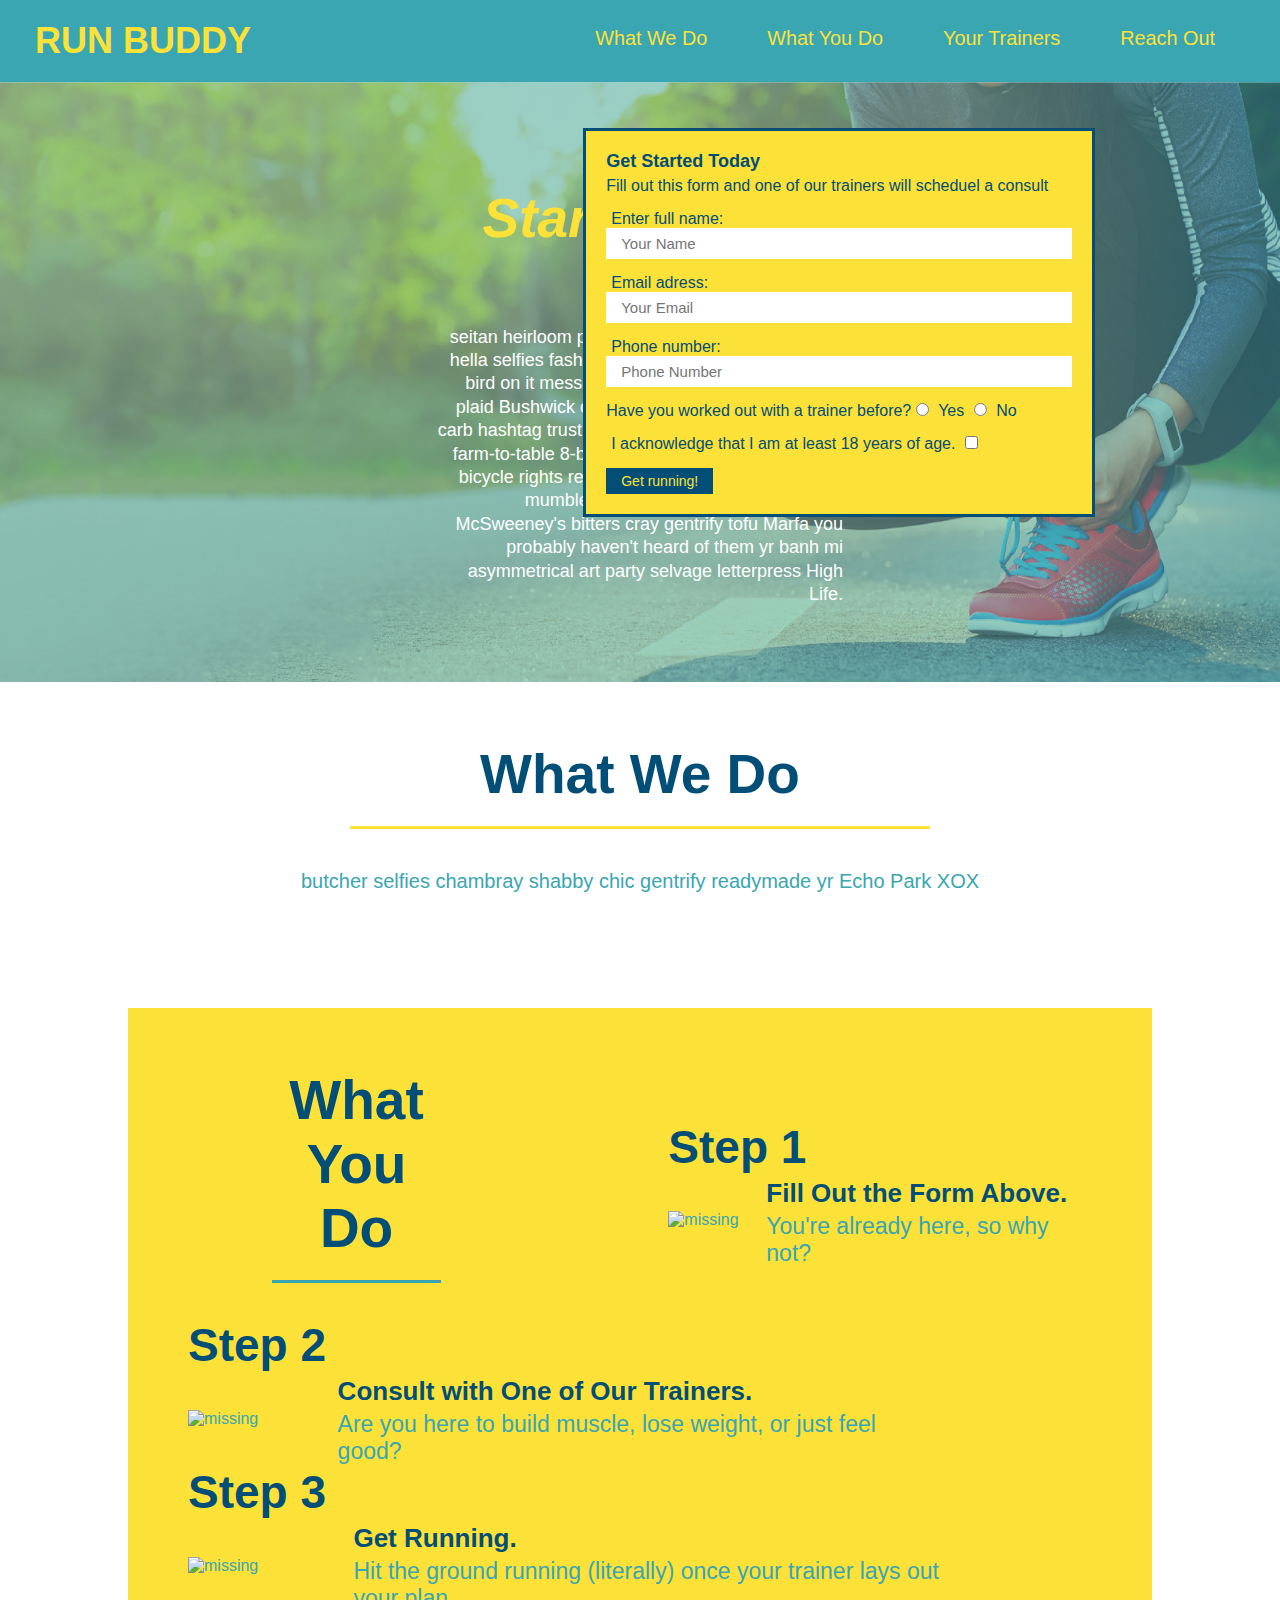
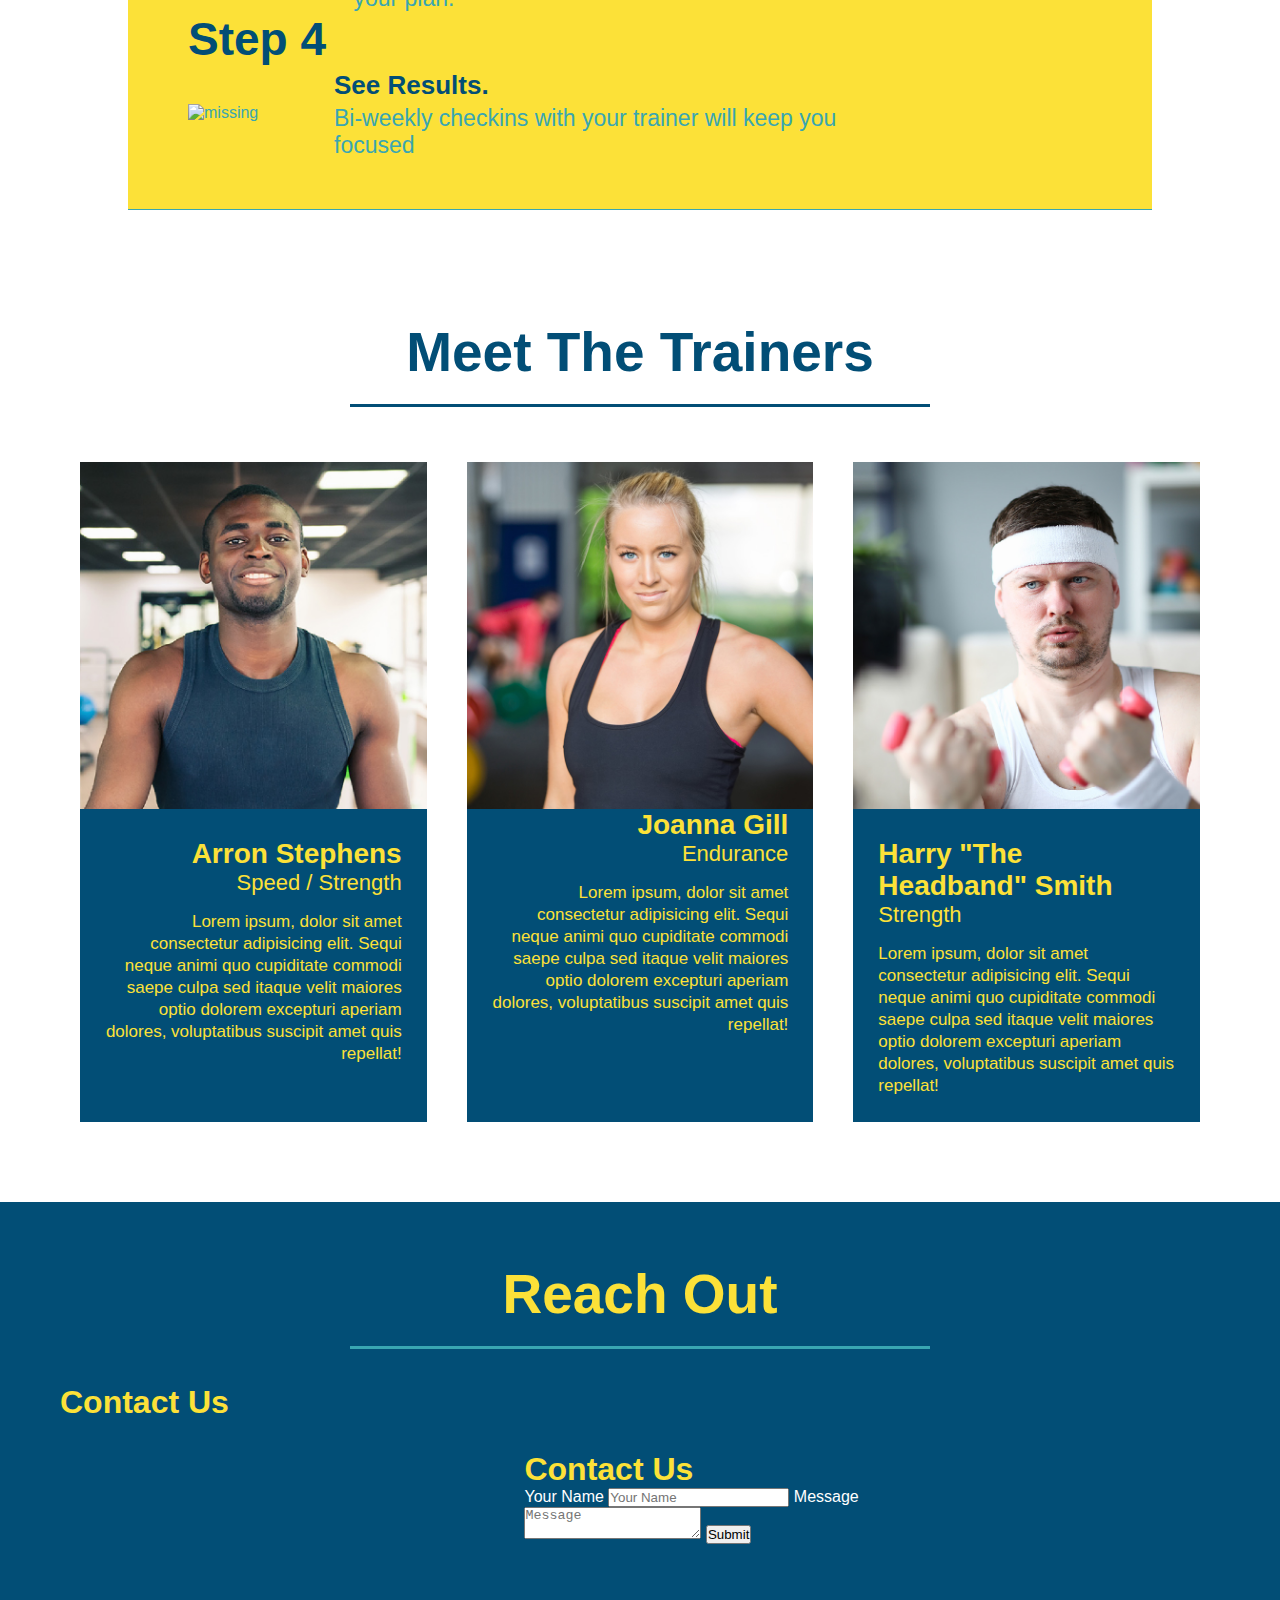
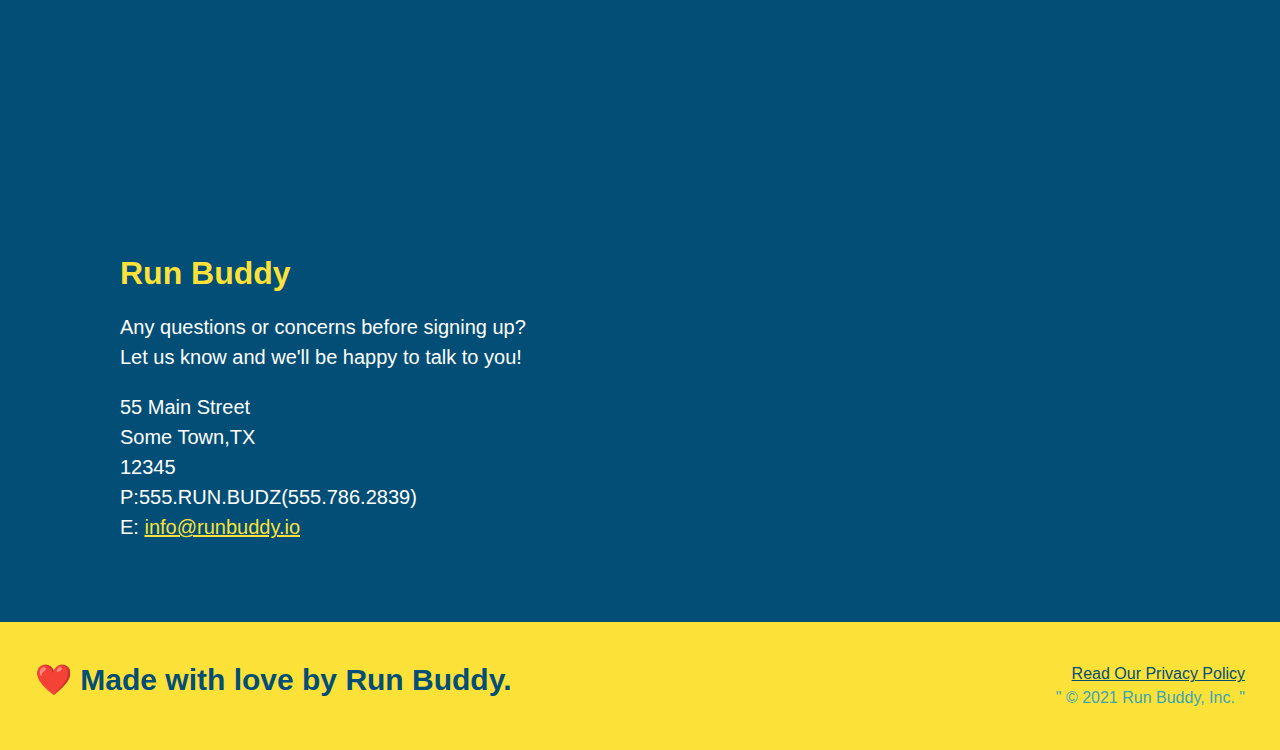
==== commit 0e144cf7: "add flexbox to the trainers" ====
--- a/index.html
+++ b/index.html
@@ -134,43 +134,45 @@
          </section>
          
 
-         <section id="your-trainers" class =trainers>
+         <section id="your-trainers">
             <div class="flex-row">
             <h2 class="section-title primary-boarder">Meet The Trainers</h2>
             </div>
-            <article class="trainer">
-               <img src=".assets\images\trainer-1.jpg" alt="Arron Stephens at the gym ready to train his next client" />
-               <div class="trainer-bio text-right">
-                  <h3>Arron Stephens</h3>
-                  <h4>Speed / Strength</h4>
-                  <p>
-                     Lorem ipsum, dolor sit amet consectetur adipisicing elit. Sequi neque animi quo cupiditate commodi saepe culpa sed
-                     itaque velit maiores optio dolorem excepturi aperiam dolores, voluptatibus suscipit amet quis repellat!
-                  </p>
-               </div>
-            </article>
-            <article class="trainer">
-               <img src=".assets\images\trainer-2.jpg" alt="Joanna Gill ready for an endurance training session" style="float: right;" />
-               <div class="trainer-bio text-right">
-                  <h3>Joanna Gill</h3>
-                  <h4>Endurance</h4>
-                  <p>
-                     Lorem ipsum, dolor sit amet consectetur adipisicing elit. Sequi neque animi quo cupiditate commodi saepe culpa sed
-                     itaque velit maiores optio dolorem excepturi aperiam dolores, voluptatibus suscipit amet quis repellat!
-                  </p>
-               </div>
-            </article>
-            <article class="trainer">
-               <img src=".assets\images\trainer-3.jpg" alt="Harry The Headband Smith warms up with some dumbell punches" />
-               <div class ="trainer-bio text-left">
-                  <h3>Harry "The Headband" Smith</h3>
-                  <h4>Strength</h4>
-                  <p>
-                     Lorem ipsum, dolor sit amet consectetur adipisicing elit. Sequi neque animi quo cupiditate commodi saepe culpa sed
-                     itaque velit maiores optio dolorem excepturi aperiam dolores, voluptatibus suscipit amet quis repellat!
-                  </p>
-               </div>
-            </article>
+            <div class="trainers">
+               <article class="trainer">
+                  <img src=".assets\images\trainer-1.jpg" alt="Arron Stephens at the gym ready to train his next client" />
+                  <div class="trainer-bio text-right">
+                     <h3>Arron Stephens</h3>
+                     <h4>Speed / Strength</h4>
+                      <p>
+                        Lorem ipsum, dolor sit amet consectetur adipisicing elit. Sequi neque animi quo cupiditate commodi saepe culpa sed
+                        itaque velit maiores optio dolorem excepturi aperiam dolores, voluptatibus suscipit amet quis repellat!
+                     </p>
+                  </div>
+               </article>
+               <article class="trainer">
+                  <img src=".assets\images\trainer-2.jpg" alt="Joanna Gill ready for an endurance training session" style="float: right;" />
+                  <div class="trainer-bio text-right">
+                     <h3>Joanna Gill</h3>
+                     <h4>Endurance</h4>
+                     <p>
+                        Lorem ipsum, dolor sit amet consectetur adipisicing elit. Sequi neque animi quo cupiditate commodi saepe culpa sed
+                        itaque velit maiores optio dolorem excepturi aperiam dolores, voluptatibus suscipit amet quis repellat!
+                     </p>
+                  </div>
+                </article>
+               <article class="trainer">
+                  <img src=".assets\images\trainer-3.jpg" alt="Harry The Headband Smith warms up with some dumbell punches" />
+                  <div class ="trainer-bio text-left">
+                     <h3>Harry "The Headband" Smith</h3>
+                     <h4>Strength</h4>
+                     <p>
+                        Lorem ipsum, dolor sit amet consectetur adipisicing elit. Sequi neque animi quo cupiditate commodi saepe culpa sed
+                        itaque velit maiores optio dolorem excepturi aperiam dolores, voluptatibus suscipit amet quis repellat!
+                     </p>
+                  </div>
+               </article>
+            </div>
          </section>
 
          <section id="reach-out" class="contact">
--- a/.assets/css/style.css
+++ b/.assets/css/style.css
@@ -232,43 +232,43 @@
 }
 
 .trainers {
+    width: 100%;
+    margin: 0 auto;
+    display: flex;
+    flex-wrap: wrap;
+    justify-content: space-around;
 }
 
 .trainer {
-    width: 900px;
-    margin: 0 auto 30px auto;
+    margin: 20px;
     background-color: #024e76;
     color: #fce138;
-    overflow: auto;
+    flex: 1;
 }
 
 .trainer img {
-    width: 35%;
-    float: left;
+    width: 100%;
 }
 
 .trainer-bio {
-    padding: 35px;
-    float: left;
-    width: 65%;
+    padding: 25px;
+}
+
+.trainer-bio p {
+    font-size: 17px;
+    line-height: 1.3;
 }
 
 .trainer-bio h3 {
-    font-size: 32px;
-    margin-bottom: 8px;
+    font-size: 28px;
   }
   
 .trainer-bio h4 {
     font-weight: lighter;
-    font-size: 26px;
-    margin-bottom: 25px;
+    font-size: 22px;
+    margin-bottom: 15px;
 }
   
-.trainer-bio p {
-    font-size: 17px;
-    line-height: 1.3;
-}
-
 .text-left {
     text-align: left;
 }
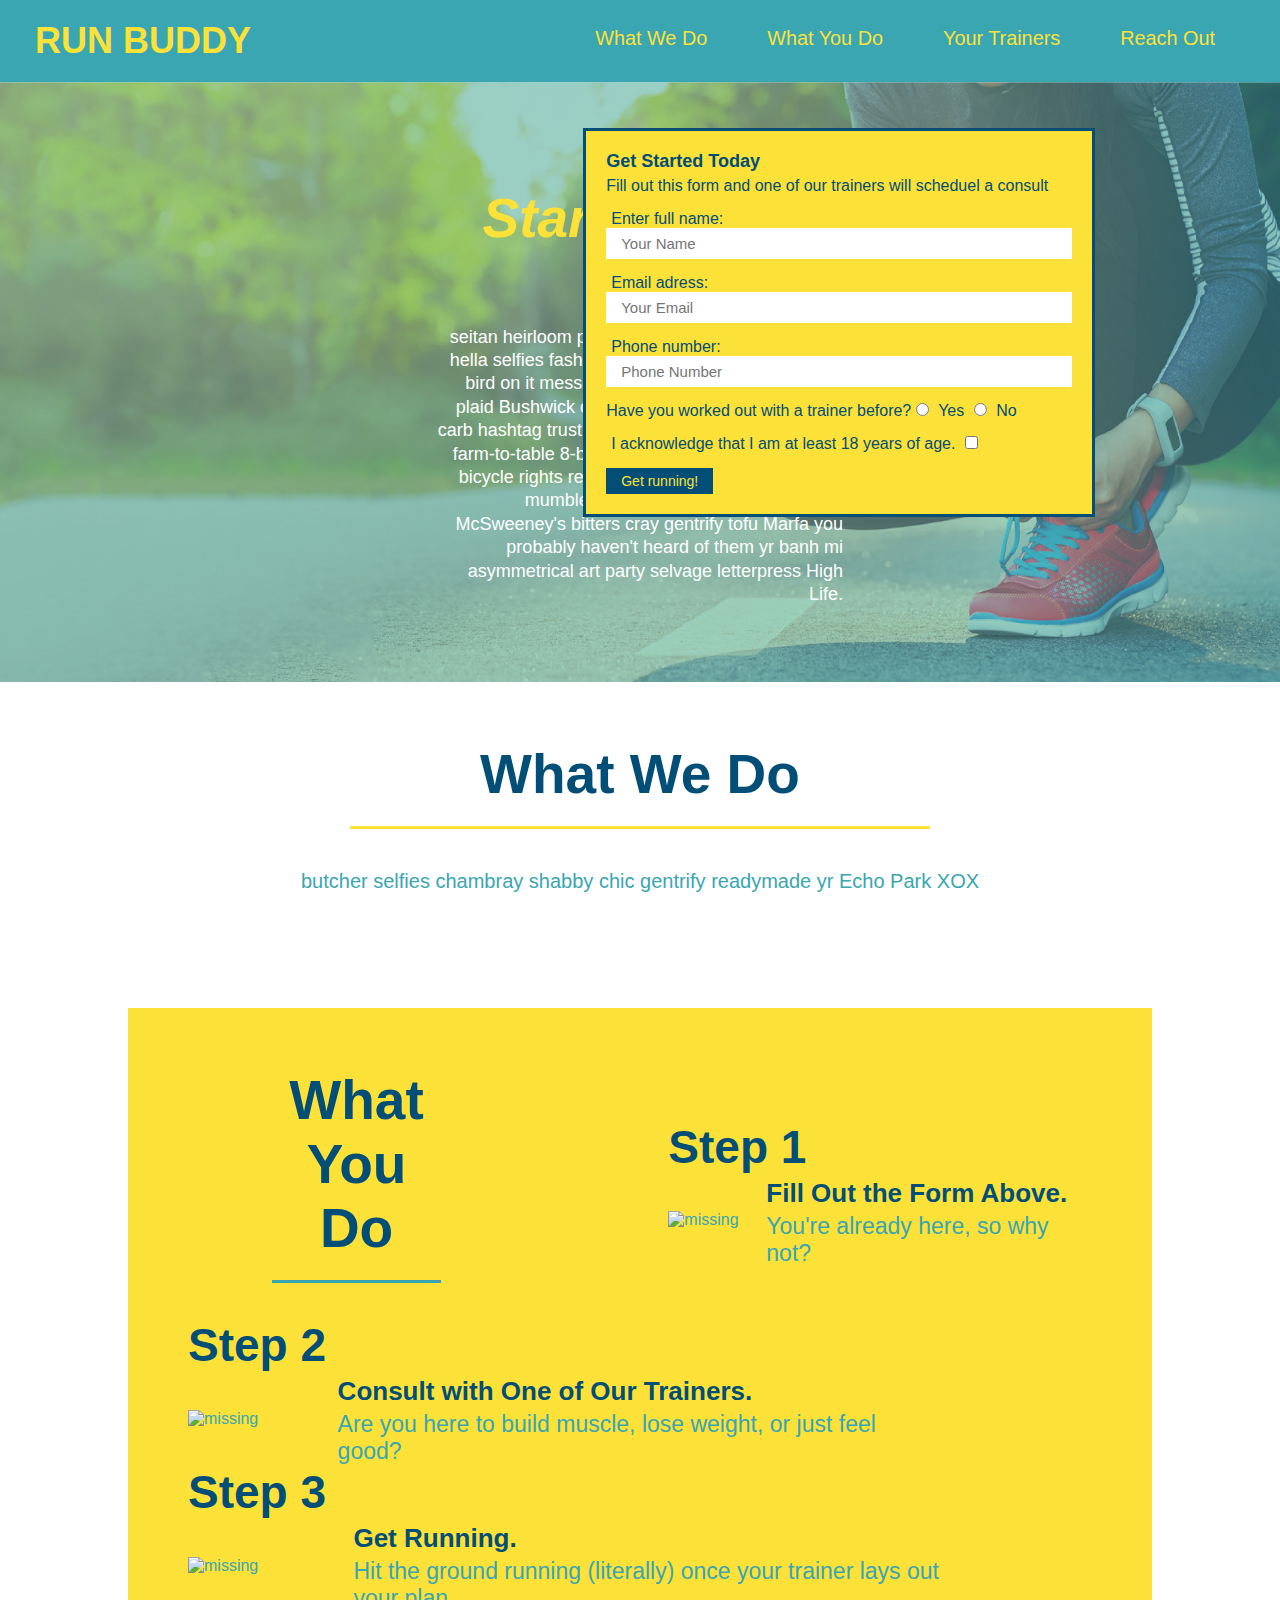
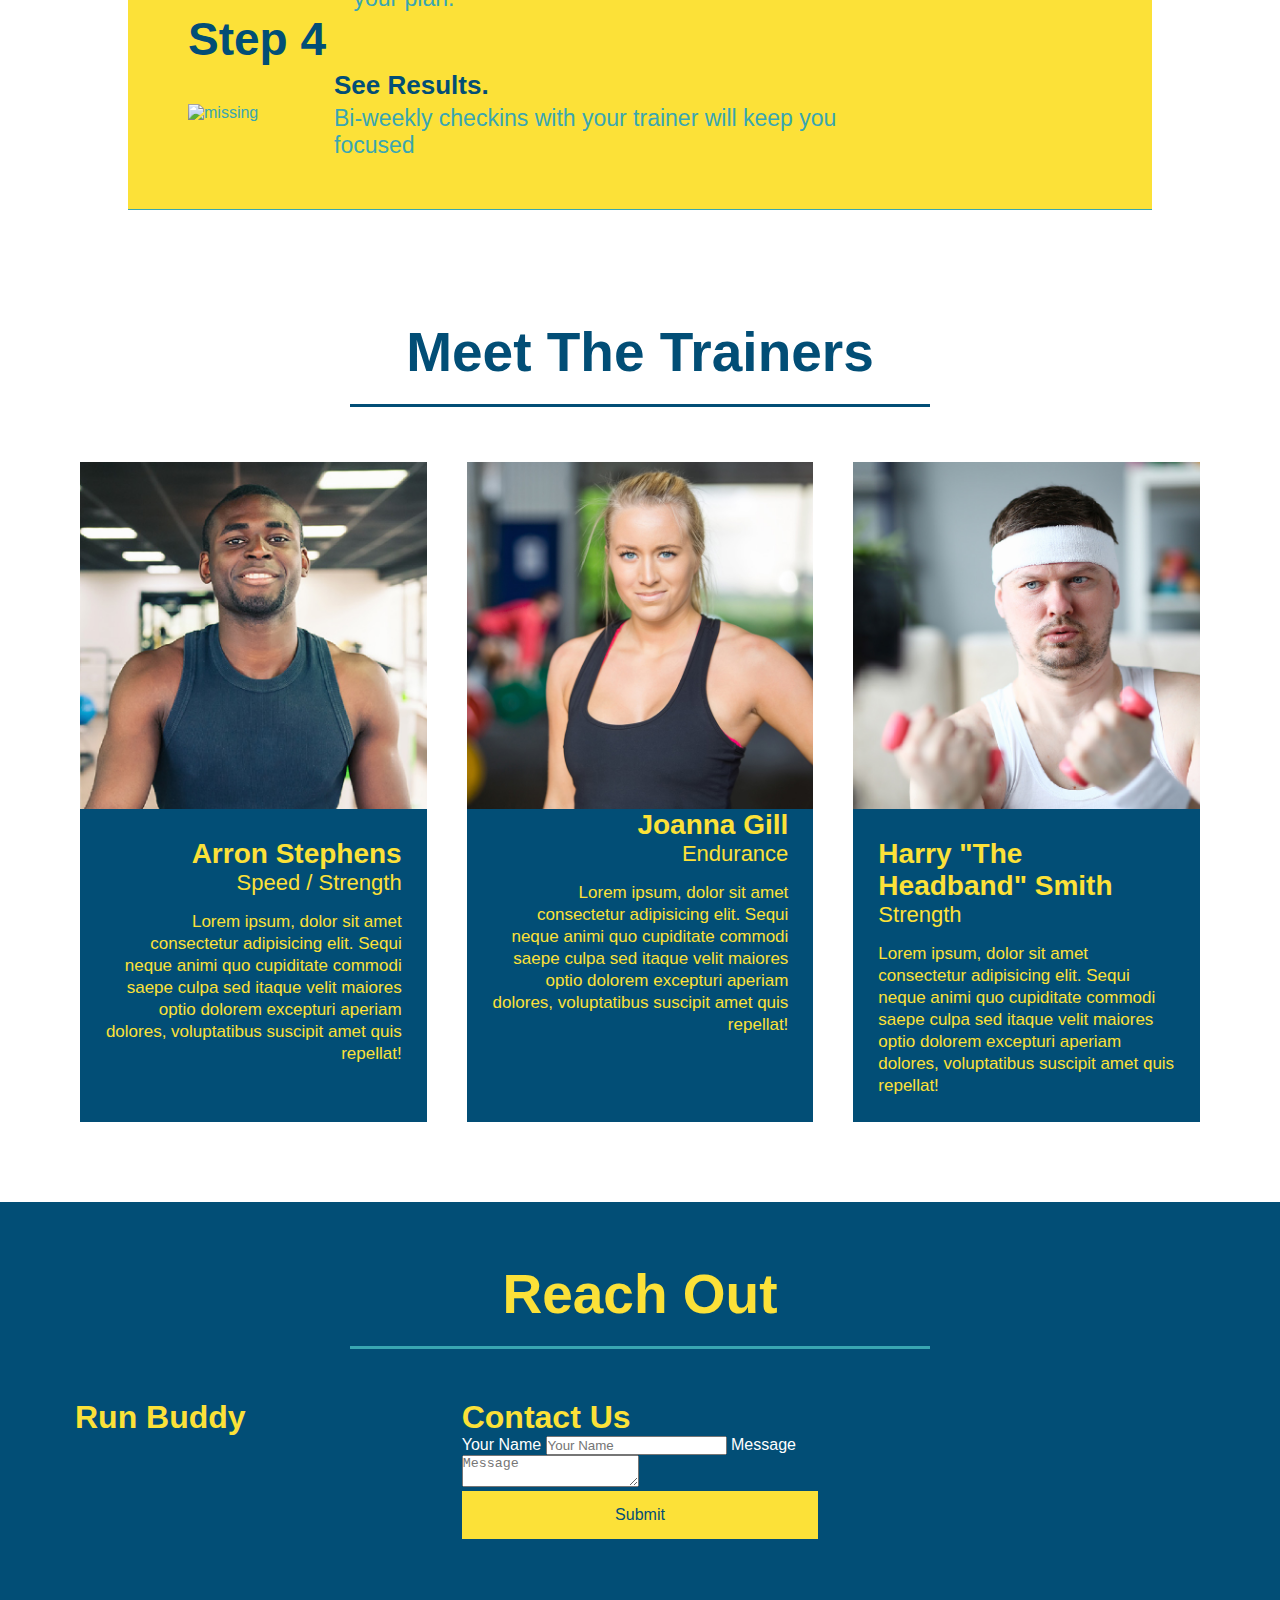
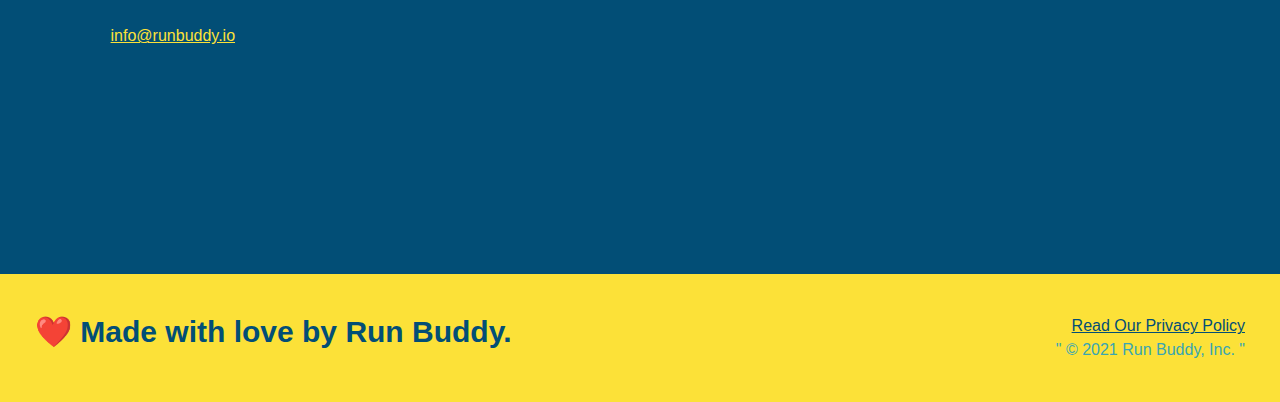
==== commit 877bf10c: "finish contact css" ====
--- a/index.html
+++ b/index.html
@@ -182,20 +182,6 @@
             </h2>
             </div>
             <div class="contact-info">
-               <h3>Contact Us</h3>
-               <iframe src="https://www.google.com/maps/embed?pb=!1m18!1m12!1m3!1d3447.5680481681206!2d-97.96556758475634!3d30.220873617171097!2m3!1f0!2f0!3f0!3m2!1i1024!2i768!4f13.1!3m3!1m2!1s0x865b462042cd7a59%3A0x7424e027789de894!2sCollings%20Guitars!5e0!3m2!1sen!2sus!4v1616252785260!5m2!1sen!2sus" frameborder="0" style="border:0" allowfullscreen="" loading="lazy"></iframe>
-               <div class="contact-form">
-                  <h3>Contact Us</h3>
-                  <form>
-                     <label for="contact-name">Your Name</label>
-                     <input type="text" id="contact-name" placeholder="Your Name" />
-                
-                     <label for="contact-message">Message</label>
-                     <textarea id="contact-message" placeholder="Message"></textarea>
-                
-                     <button type="submit">Submit</button>
-                  </form>
-               </div>
                <div>
                   <h3>
                      Run Buddy
@@ -213,7 +199,22 @@
                      E: <a href="mailto:info@runbuddy.io">info@runbuddy.io</a> <br />
                   </address>
                </div>
-            </div>   
+               <div class="contact-form">
+                  <h3>Contact Us</h3>
+                  <form>
+                     <label for="contact-name">Your Name</label>
+                     <input type="text" id="contact-name" placeholder="Your Name" />
+          
+                     <label for="contact-message">Message</label>
+                     <textarea id="contact-message" placeholder="Message"></textarea>
+          
+                     <button type="submit">Submit</button>
+                  </form>
+               </div>
+
+               <iframe src="https://www.google.com/maps/embed?pb=!1m18!1m12!1m3!1d3447.5680481681206!2d-97.96556758475634!3d30.220873617171097!2m3!1f0!2f0!3f0!3m2!1i1024!2i768!4f13.1!3m3!1m2!1s0x865b462042cd7a59%3A0x7424e027789de894!2sCollings%20Guitars!5e0!3m2!1sen!2sus!4v1616252785260!5m2!1sen!2sus" frameborder="0" style="border:0" allowfullscreen="" loading="lazy"></iframe>
+
+            </div>
          </section>
 
          <footer>
--- a/.assets/css/style.css
+++ b/.assets/css/style.css
@@ -285,19 +285,23 @@
     color: #fce138;
 }
 
+.contact-info {
+    display: flex;
+    justify-content: space-between;
+    flex-wrap: wrap;
+}
+
+.contact-info > * {
+    flex: 1;
+    margin: 15px;
+}
+
 .contact-info iframe {
-    width: 400px;
     height: 400px;
 }
 
 .contact-info div {
-    width: 410px;
-    display: inline-block;
-    vertical-align: top;
-    text-align: left;
-    margin: 30px 0 0 60px;
     color: white;
-
 }
 
 .contact-info h3 {
@@ -309,7 +313,7 @@
     font-size: 20px;
     margin: 20px 0;
     line-height: 1.5;
-    font-size: 20px;
+    font-size: 16px;
     font-style: normal;
 }
 
@@ -317,6 +321,28 @@
     color: #fce138;
 }
 
+.contact-info p, .contact-info address {
+    border: 1px solid #024e76;
+    display: block;
+    padding: 7px 15px;
+    font-size: 16px;
+    color: #024e76;
+    width: 100%;
+    margin-bottom: 15px;
+    margin-top: 5px;
+    
+}
+
+.contact-form button {
+    width: 100%;
+    border: none;
+    background: #fce138;
+    color: #024e76;
+    text-align: center;
+    padding: 15px 0;
+    font-size: 16px;
+}
+
 .flex-row {
     display: flex;
 }
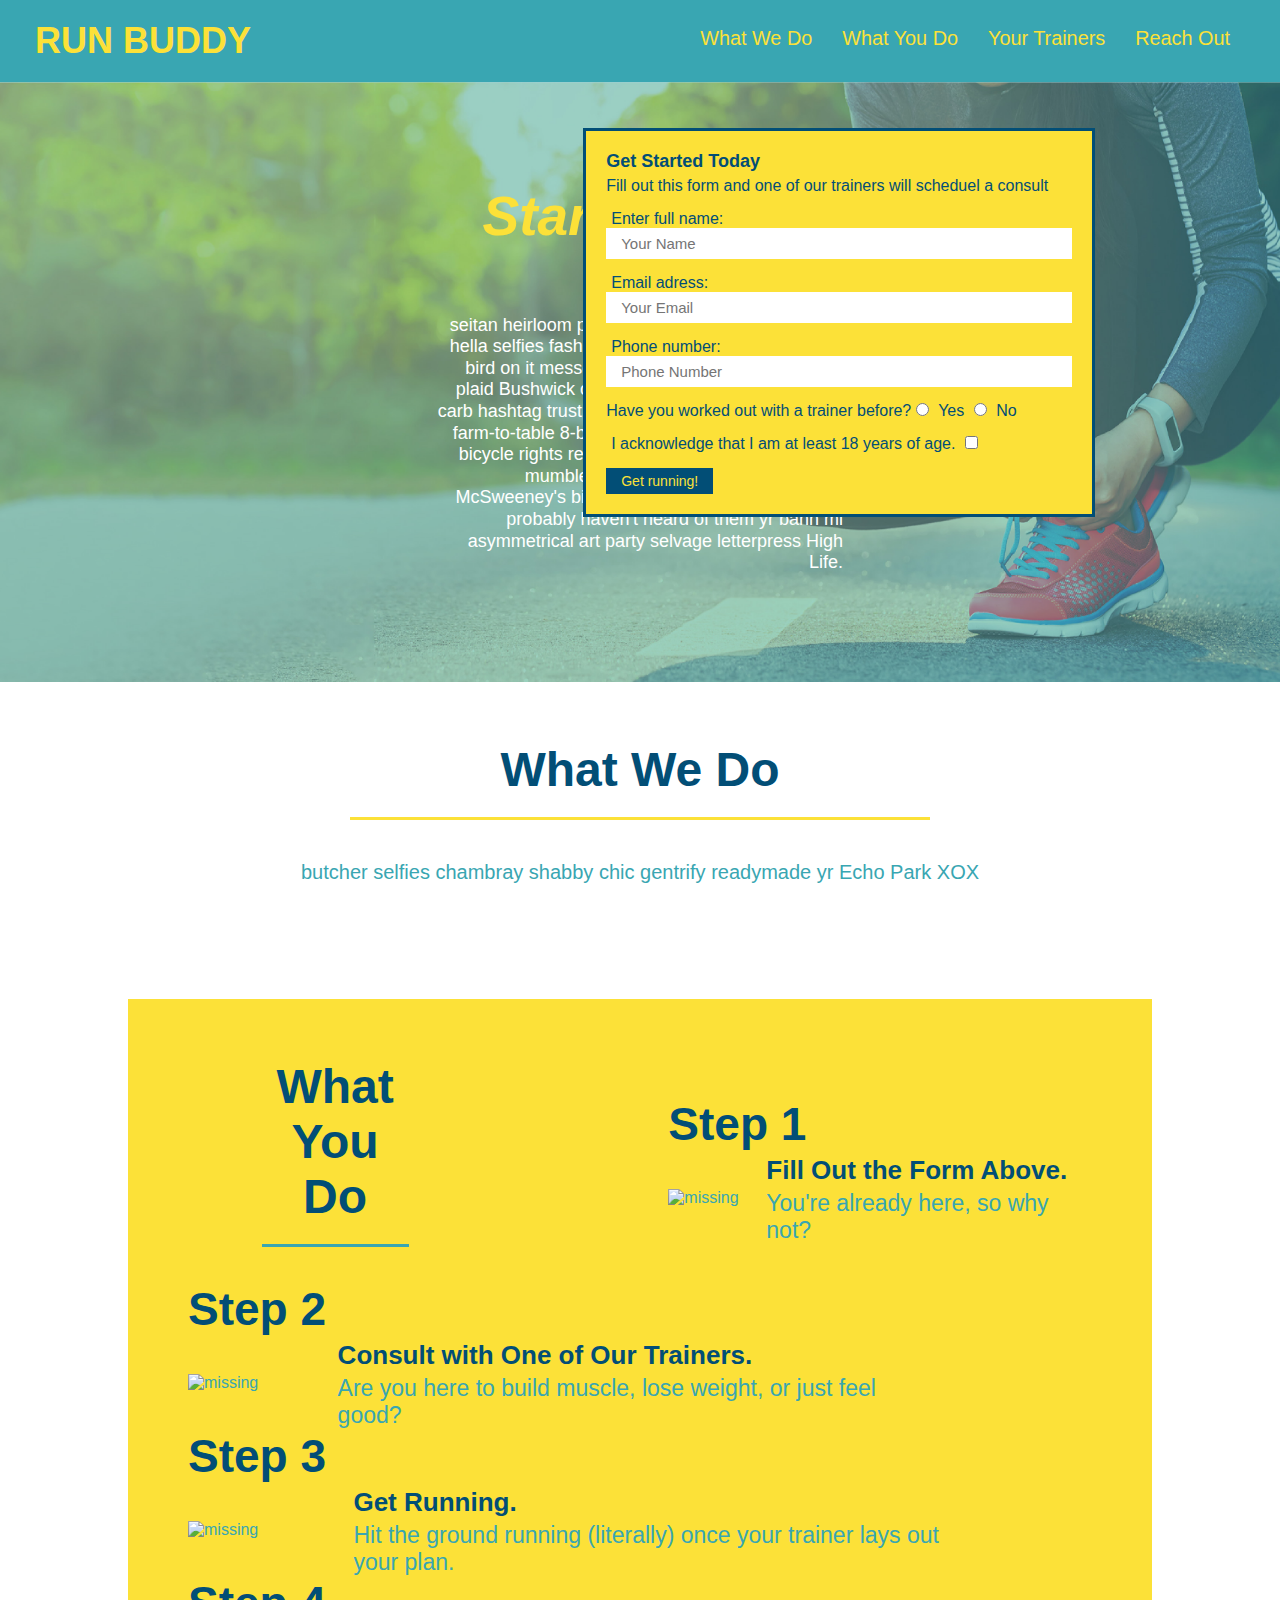
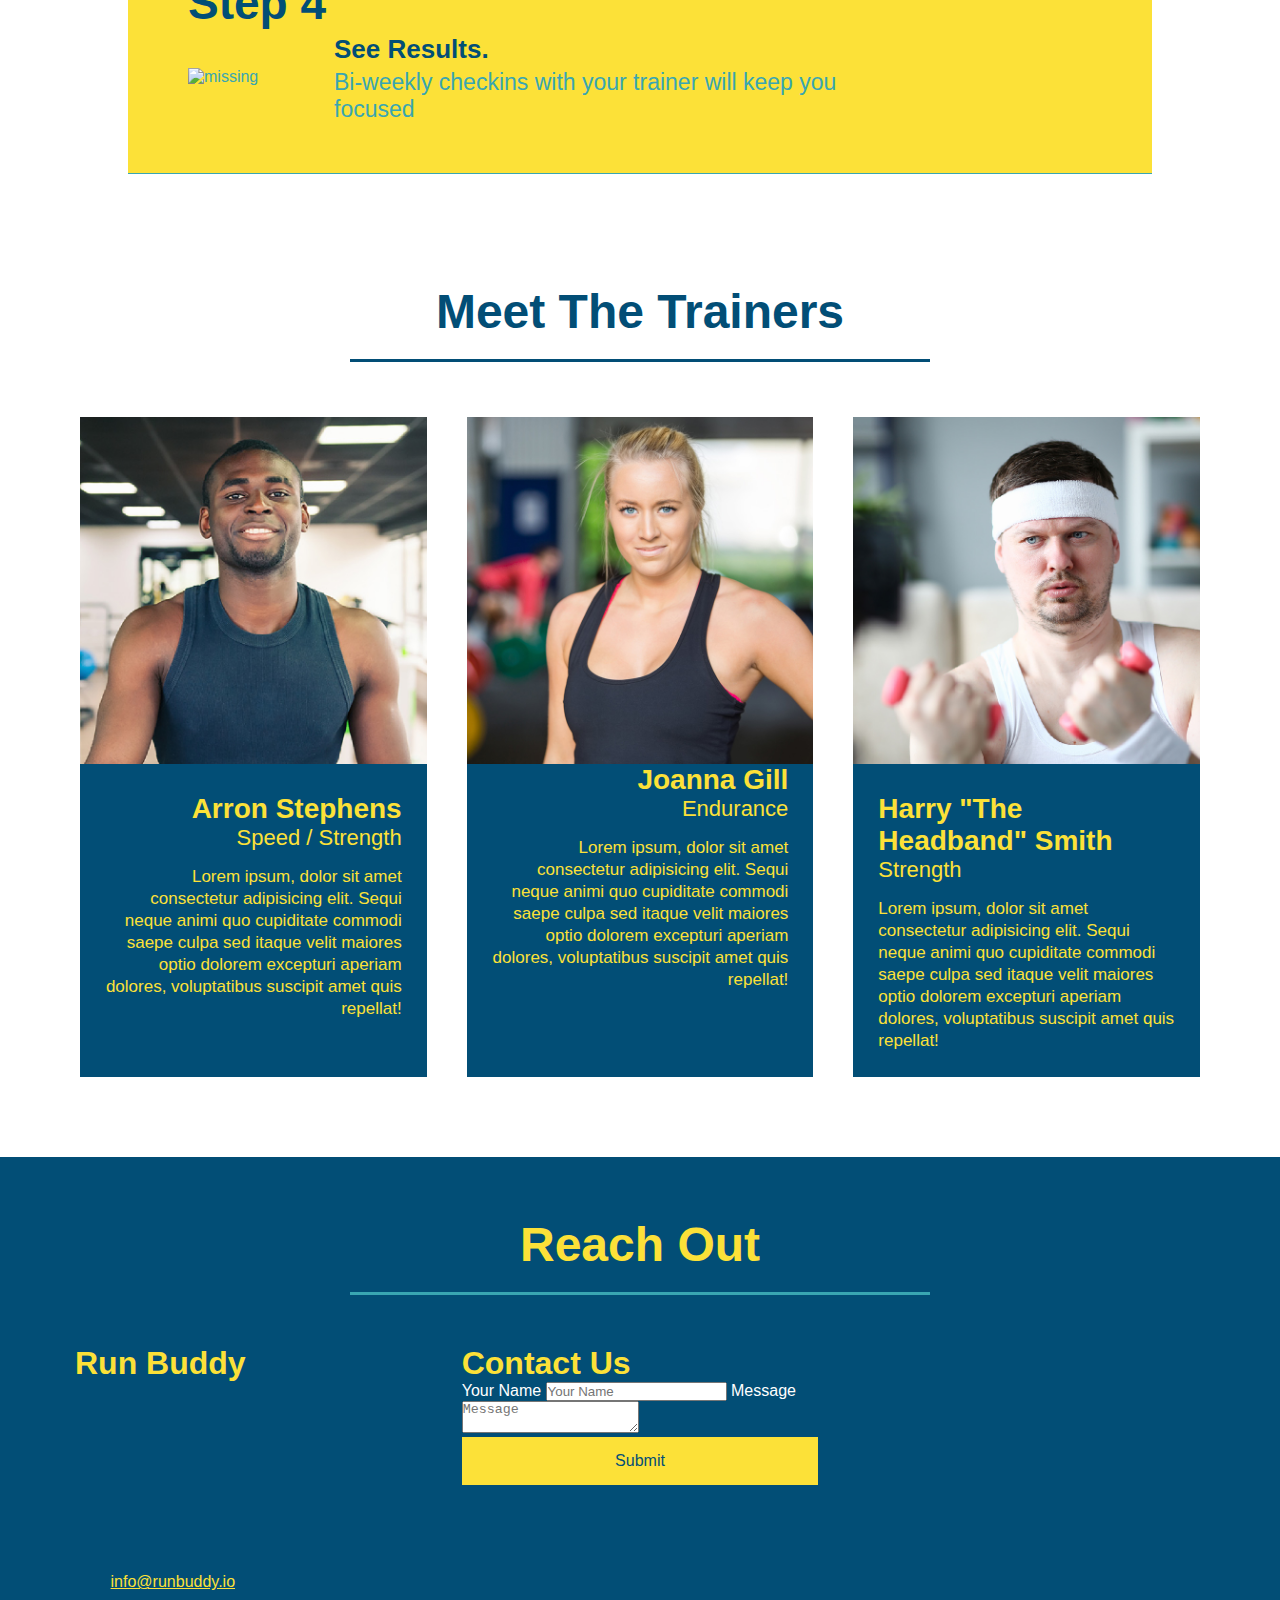
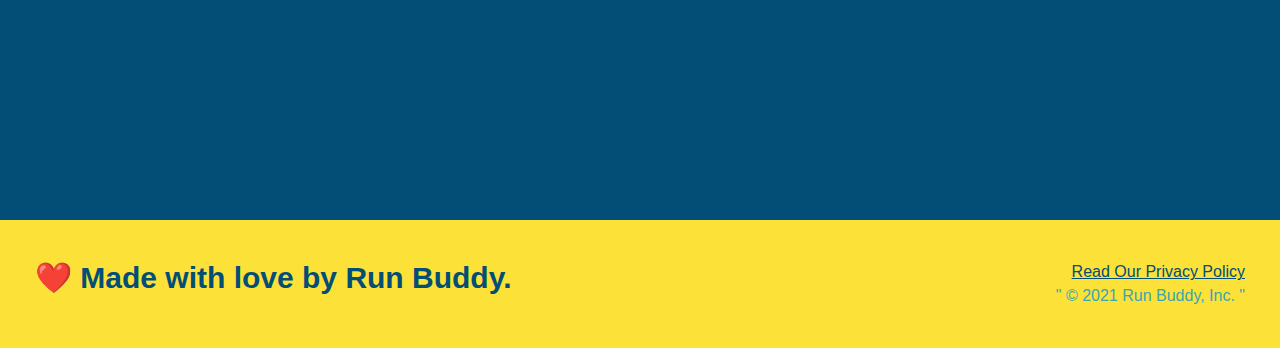
==== commit 6486ac82: "media quereies" ====
--- a/index.html
+++ b/index.html
@@ -3,7 +3,7 @@
     <head>
         <meta charset="UTF-8">
             <title>Run Buddy</title>
-
+            <meta name="viewport" content="width=device-width, initial-scale=1.0" />
             <link rel="stylesheet" href=".assets/css/style.css" />
      </head>
      <body>
--- a/.assets/css/style.css
+++ b/.assets/css/style.css
@@ -44,7 +44,7 @@
 }
 
 header nav ul li a {
-    margin: 0 30px;
+    padding: 10px 15px;
     font-weight: lighter;
     font-size: 1.55vw;
 }
@@ -85,6 +85,7 @@
     display: flex;
     justify-content: center;
     flex-wrap: wrap;
+    align-items: flex-start;
 }
 
 .hero-secondary {
@@ -145,7 +146,7 @@
     margin: 3.5%;
     color: #fff;
     font-size: 18px;
-    line-height: 1.3;
+    line-height: 1.2;
 }
 
 .hero-update h2 {
@@ -214,7 +215,7 @@
 }
 
 .section-title {
-    font-size: 55px;
+    font-size: 48px;
     color: #024e76;
     border-bottom: 3px solid;
     padding-bottom: 20px;
@@ -346,3 +347,7 @@
 .flex-row {
     display: flex;
 }
+
+@media screen and (max-width: 980px) {
+
+}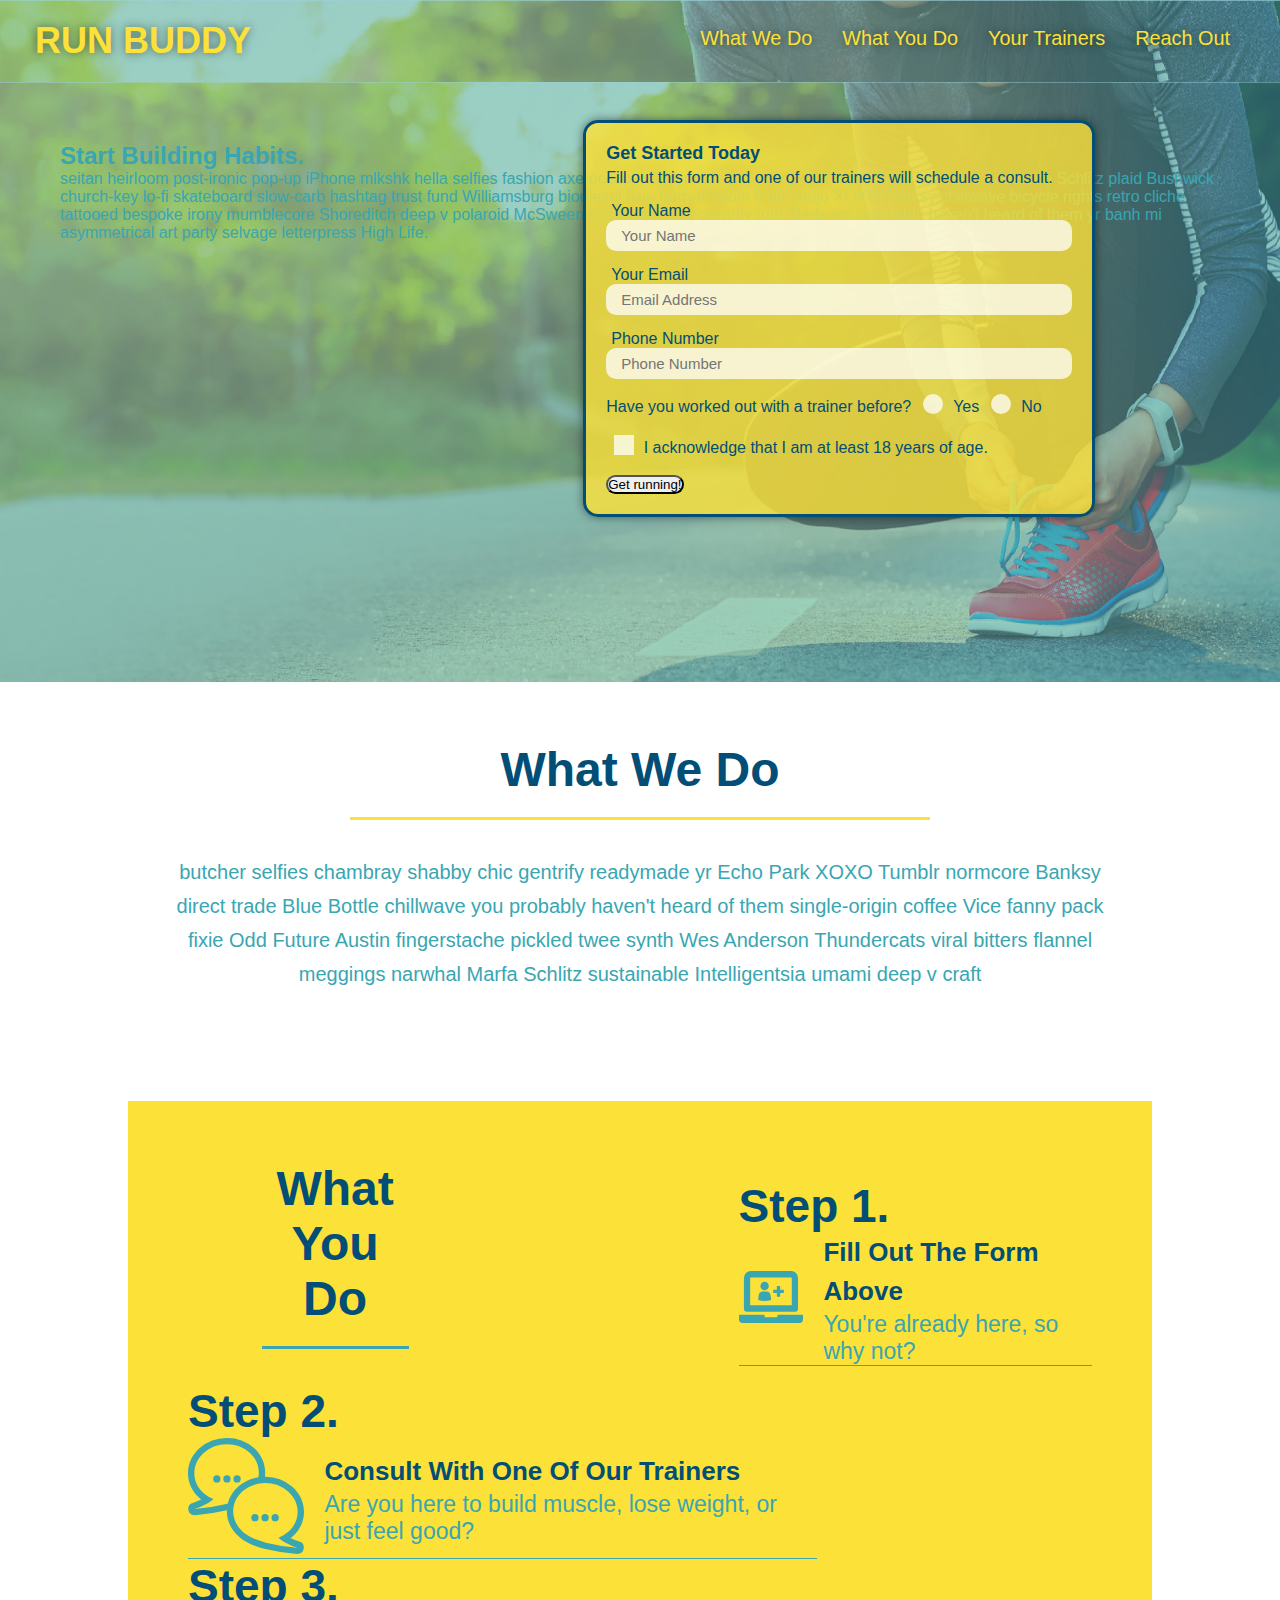
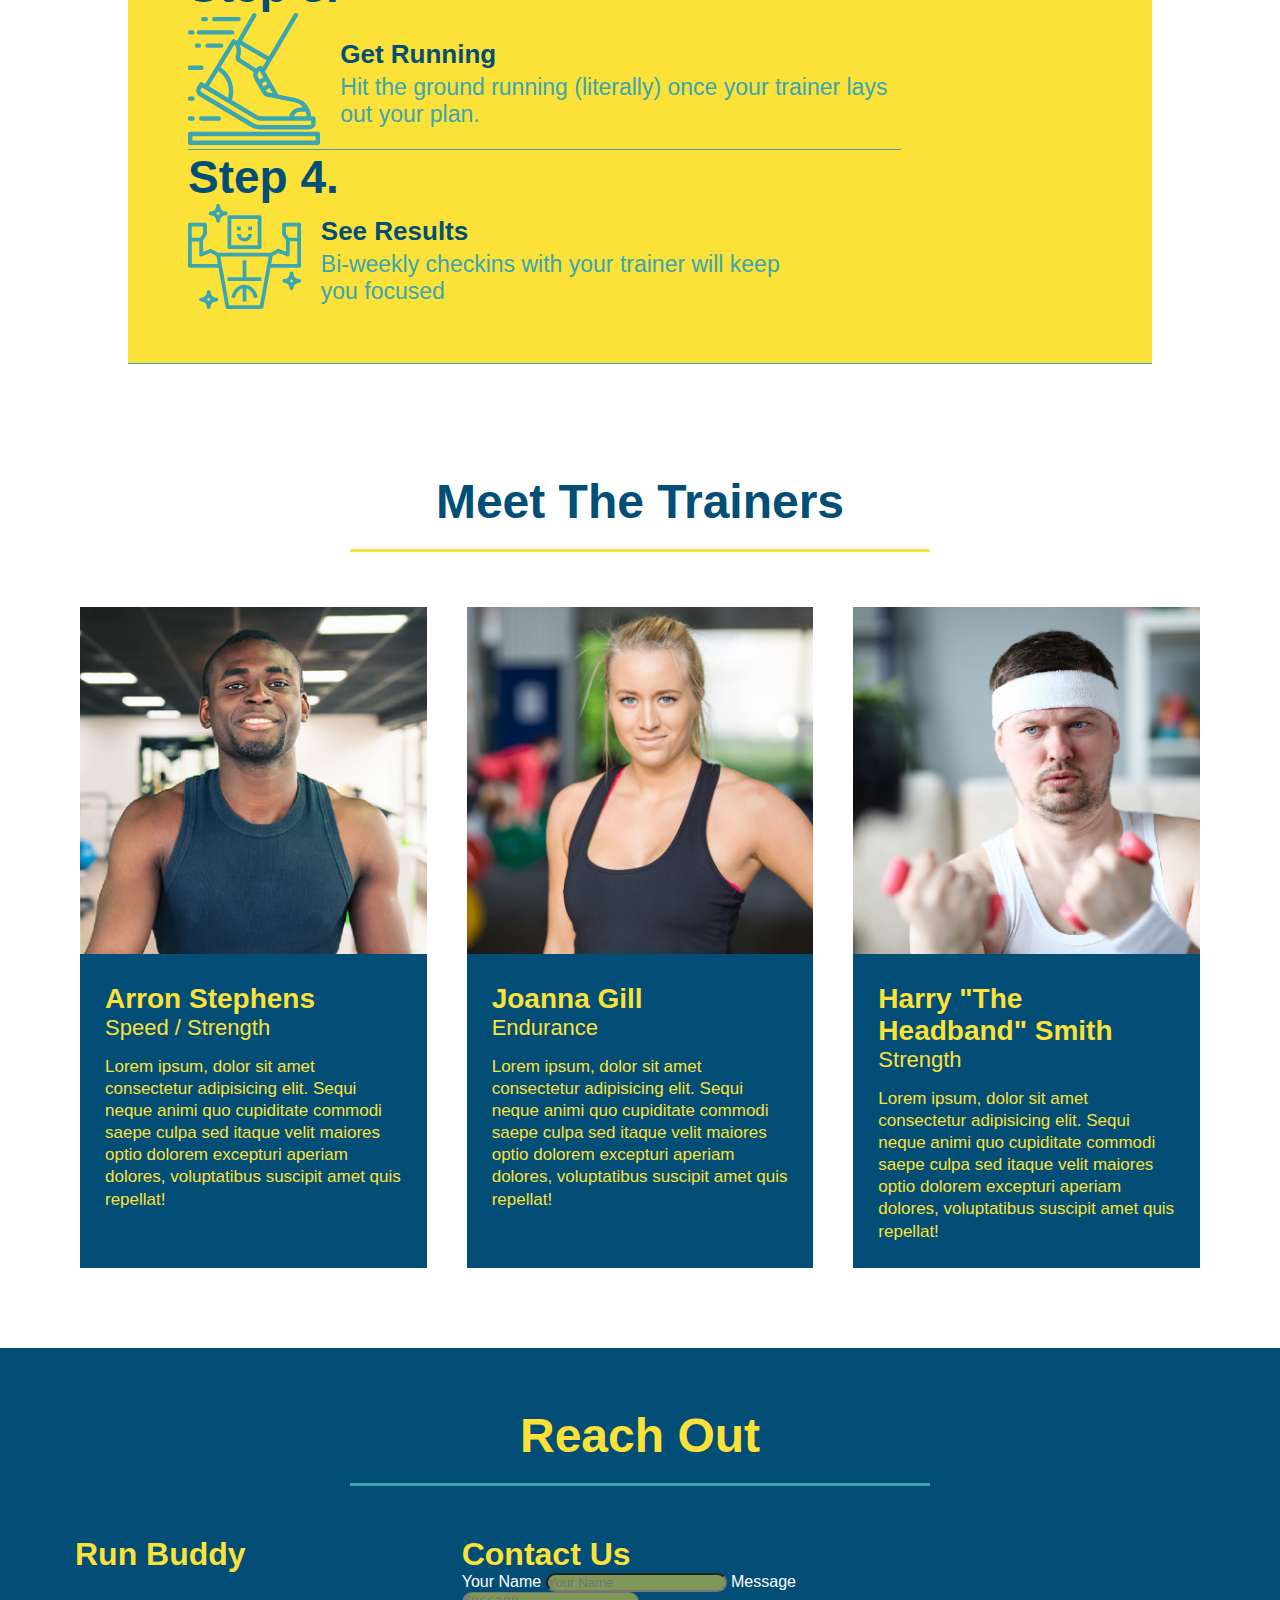
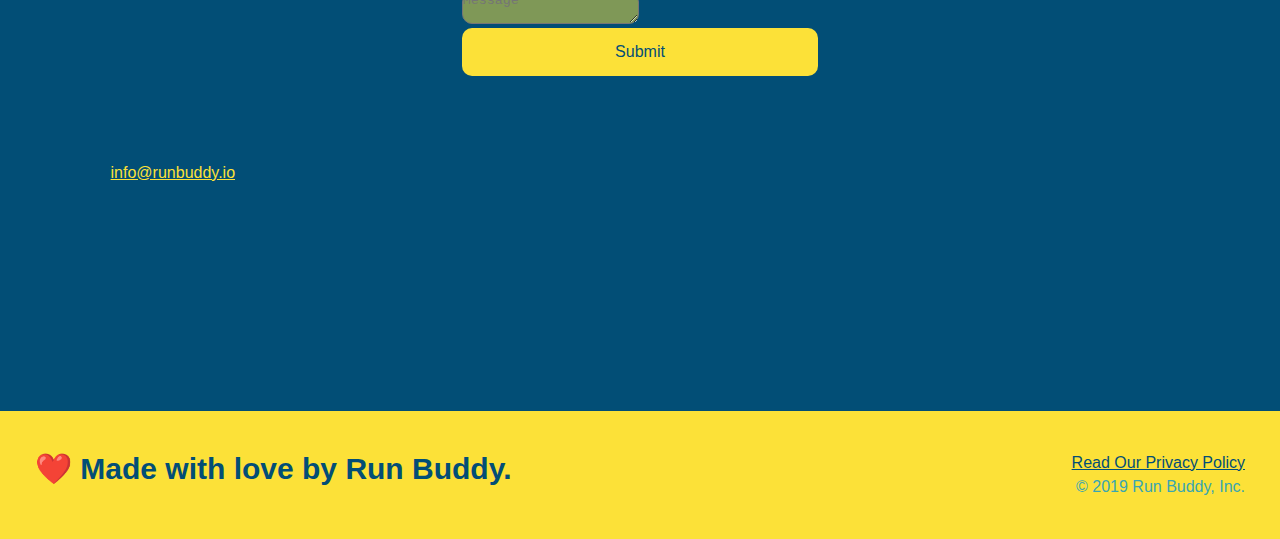
==== commit 72101478: "run buddy 2.0 done" ====
--- a/index.html
+++ b/index.html
@@ -1,230 +1,238 @@
 <!DOCTYPE html>
 <html lang="en">
-    <head>
-        <meta charset="UTF-8">
-            <title>Run Buddy</title>
-            <meta name="viewport" content="width=device-width, initial-scale=1.0" />
-            <link rel="stylesheet" href=".assets/css/style.css" />
-     </head>
-     <body>
-         <header>
-            <h1>
-               <a href= "/">RUN BUDDY</a>
-            </h1>
-            <nav>
-               <ul>
-                  <li>
-                     <a href="#what-we-do">What We Do</a>
-                  </li>
-                  <li>
-                     <a href="#what-you-do">What You Do</a>
-                  </li>
-                  <li>
-                     <a href= "#your-trainers">Your Trainers</a>
-                  </li>
-                  <li>
-                     <a href= "#reach-out">Reach Out</a>
-                  </li>
-               </ul>
-            </nav>
-         </header>
-
-         <section class="hero">
-            <div>
-               <div class ="hero-form">
-               <h3>Get Started Today</h3>
-               <p>Fill out this form and one of our trainers will scheduel a consult</p>
-               <form>
-                  <label for ="name"> Enter full name:</label>
-                  <input type="text" placeholder="Your Name" name="name" id="name" class="form-input" />
-                  <label for ="email"> Email adress:</label>
-                  <input type="email" placeholder="Your Email" name="email" id="email" class="form-input" />
-                  <label for ="phone"> Phone number:</label>
-                  <input type="tel" placeholder="Phone Number" name="phone" id="phone" class="form-input" />
-                  <p>
-                     Have you worked out with a trainer before?
-                     <input type="radio" name="trainer-confirm" id="trainer-yes" />
-                     <label for="tainer-yes">Yes</label>
-                     <input type="radio" name="trainer-confirm" id="trainer-no" />
-                     <label for="tainer-no">No</label>
-                  </p>
-                  <p>
-                     <label for="checkbox">
-                        I acknowledge that I am at least 18 years of age.
-                     </label>
-                     <input type="checkbox" name="age-confirm" id="checkbox" />        
-                  </p>
-                  <button type="submit" class="hero-form-button">
-                     Get running!
-                  </button>
-               </form>
-               </div>
+  <head>
+    <meta charset="UTF-8" />
+    <meta name="viewport" content="width=device-width, initial-scale=1.0" />
+    <link rel="stylesheet" href=".assets/css/style.css">
+    <title>Run Buddy</title>
+  </head>
+  <body>
+    <header>
+      <h1>
+        <a href="/">RUN BUDDY</a>
+      </h1>
+      <nav>
+        <ul>
+          <li>
+            <a href="#what-we-do">What We Do</a>
+          </li>
+          <li>
+            <a href="#what-you-do">What You Do</a>
+          </li>
+          <li>
+            <a href="#your-trainers">Your Trainers</a>
+          </li>
+          <li>
+            <a href="#reach-out">Reach Out</a>
+          </li>
+        </ul>
+      </nav>
+    </header>
+
+    <section class="hero">
+      <div class="hero-cta">
+        <h2>Start Building Habits.</h2>
+        <p>
+          seitan heirloom post-ironic pop-up iPhone mlkshk hella selfies fashion axe occupy readymade put a bird on it
+          messenger bag Wes Anderson Schlitz plaid Bushwick church-key lo-fi skateboard slow-carb hashtag trust fund
+          Williamsburg biodiesel fixie farm-to-table 8-bit banjo XOXO Banksy chillwave bicycle rights retro cliche
+          tattooed bespoke irony mumblecore Shoreditch deep v polaroid McSweeney's bitters cray gentrify tofu Marfa you
+          probably haven't heard of them yr banh mi asymmetrical art party selvage letterpress High Life.
+        </p>
+      </div>
+
+      <div class="hero-form">
+        <h3>Get Started Today</h3>
+        <p>Fill out this form and one of our trainers will schedule a consult.</p>
+        <form>
+          <label for="name">Your Name</label>
+          <input type="text" placeholder="Your Name" id="name" name="name" class="form-input" />
+          <label for="email">Your Email</label>
+          <input type="email" placeholder="Email Address" id="email" name="email" class="form-input" />
+          <label for="phone">Phone Number</label>
+          <input type="tel" placeholder="Phone Number" name="phone" id="phone" class="form-input" />
+          <p>
+            Have you worked out with a trainer before?
+            <span class="radio-wrapper">
+              <input type="radio" name="trainer-confirm" id="trainer-yes" />
+              <label for="trainer-yes">Yes</label>
+            </span>
+            <span class="radio-wrapper">
+              <input type="radio" name="trainer-confirm" id="trainer-no" />
+              <label for="trainer-no">No</label>
+            </span>
+          </p>
+          <p>
+            <span class="checkbox-wrapper">
+              <input type="checkbox" name="checkpoint1" id="checkbox" />
+              <label for="checkbox">I acknowledge that I am at least 18 years of age.</label>
+            </span>
+          </p>
+          <button type="submit">
+            Get running!
+          </button>
+        </form>
+      </div>
+    </section>
+
+    <section id="what-we-do" class="intro">
+      <div class="flex-row">
+        <h2 class="section-title primary-border">
+          What We Do
+        </h2>
+      </div>
+      <div class="flex-row">
+        <p>
+          butcher selfies chambray shabby chic gentrify readymade yr Echo Park XOXO Tumblr normcore Banksy direct trade  Blue Bottle chillwave you probably haven't heard of them single-origin coffee Vice fanny pack fixie Odd Future Austin fingerstache pickled twee synth Wes Anderson Thundercats viral bitters flannel meggings narwhal Marfa Schlitz sustainable Intelligentsia umami deep v craft
+        </p>
+      </div>
+    </section>
+
+    <section id="what-you-do" class="steps">
+      <div class="flex-row">
+        <h2 class="section-title secondary-border">
+          What You Do
+        </h2> 
+      </div>
+      <div class="step">
+        <h3>Step 1.</h3>
+        <div class="step-info">
+          <div class="step-img">
+            <img src=".assets/images/step-1.svg" alt="" />
+          </div>
+          <div class="step-text">
+            <h4>Fill Out The Form Above</h4>
+            <p>You're already here, so why not?</p>
+          </div>
+        </div>
+      </div>
+      <div class="step">
+        <h3>Step 2.</h3>
+        <div class="step-info">
+          <div class="step-img">
+            <img src=".assets/images/step-2.svg" alt="" />
+          </div>
+          <div class="step-text">
+            <h4>Consult With One Of Our Trainers</h4>
+            <p>Are you here to build muscle, lose weight, or just feel good?</p>
+          </div>
+        </div>
+      </div>
+      <div class="step">
+        <h3>Step 3.</h3>
+        <div class="step-info">
+          <div class="step-img">
+            <img src=".assets/images/step-3.svg" alt="" />
+          </div>
+          <div class="step-text">
+            <h4>Get Running</h4>
+            <p>Hit the ground running (literally) once your trainer lays out your plan.</p>
+          </div>
+        </div>
+      </div>
+      <div class="step">
+        <h3>Step 4.</h3>
+        <div class="step-info">
+          <div class="step-img">
+            <img src=".assets/images/step-4.svg" alt="" />
+          </div>
+          <div class="step-text">
+            <h4>See Results</h4>
+            <p>Bi-weekly checkins with your trainer will keep you focused</p>
+          </div>
+        </div>
+      </div>
+    </section>
+
+    <section id="your-trainers">
+      <div class="flex-row">
+        <h2 class="section-title primary-border">
+          Meet The Trainers
+        </h2>
+      </div>
+
+      <div class="trainers">
+        <article class="trainer">
+          <img src=".assets/images/trainer-1.jpg" alt="Arron Stephens in his workout clothes, ready to pump iron" />
+          <div class="trainer-bio">
+            <h3 class="trainer-name">Arron Stephens</h3>
+            <h4 class="trainer-role">Speed / Strength</h4>
+            <p>Lorem ipsum, dolor sit amet consectetur adipisicing elit. Sequi neque animi quo cupiditate commodi saepe culpa sed itaque velit maiores optio dolorem excepturi aperiam dolores, voluptatibus suscipit amet quis repellat!</p>
+          </div>
+        </article>
+
+        <article class="trainer">
+          <img src=".assets/images/trainer-2.jpg" alt="Joanna Gill cooling off after a work out" />
+          <div class="trainer-bio">
+            <h3 class="trainer-name">Joanna Gill</h3>
+            <h4 class="trainer-role">Endurance</h4>
+            <p>Lorem ipsum, dolor sit amet consectetur adipisicing elit. Sequi neque animi quo cupiditate commodi saepe culpa sed itaque velit maiores optio dolorem excepturi aperiam dolores, voluptatibus suscipit amet quis repellat!</p>
             </div>
-            <div class="hero-update">
-               <h2>Start Building Habits.</h2>
-               <p>
-                 seitan heirloom post-ironic pop-up iPhone mlkshk hella selfies fashion axe occupy readymade put a bird on it messenger bag Wes Anderson Schlitz plaid Bushwick church-key lo-fi skateboard slow-carb hashtag trust fund Williamsburg biodiesel fixie farm-to-table 8-bit banjo XOXO Banksy chillwave bicycle rights retro cliche tattooed bespoke irony mumblecore Shoreditch deep v polaroid McSweeney's bitters cray gentrify tofu Marfa you probably haven't heard of them yr banh mi asymmetrical art party selvage letterpress High Life.
-               </p>
-            </div>
-         </section>
-
-         <section id="what-we-do" class="intro">
-            <div class="flex-row">
-             <h2 class="section-title primary-border">What We Do</h2>
-            </div>
-            <div class="flex-row">
-             <p>
-                butcher selfies chambray shabby chic gentrify readymade yr Echo Park XOX
-             </p>
-            </div>
-         </section>
-
-         <section id="what-you-do" class="steps">
-            <div class="flex-row">
-             <h2 class="section-title secondary-border">What You Do</h2>
-            </div>
-            <div class="step">
-               <h3>Step 1</h3>
-               <div class="step-info">
-                  <div class="step-img">
-                     <img src="C:/Users/zachj/Desktop/projects/run-buddy/.assets/images/step-1.svg" alt=" missing" />
-                  </div>
-                  <div class="step-text">
-                     <h4>Fill Out the Form Above.</h4>
-                     <p>You're already here, so why not?</p>
-                  </div>
-               </div>
-            </div>
-            <div class="step">
-               <h3>Step 2</h3>
-               <div class="step-info">
-                  <div class="step-img">
-                      <img src="C:/Users/zachj/Desktop/projects/run-buddy/.assets/images/step-2.svg" alt="missing" />
-                  </div>   
-                  <div class="step-text">
-                     <h4>Consult with One of Our Trainers.</h4>
-                     <p>Are you here to build muscle, lose weight, or just feel good?</p>
-                  </div>
-               </div>
-            </div>
-            <div class="step">
-               <h3>Step 3</h3>
-               <div class="step-info">
-                  <div class="step-img">
-                      <img src="C:/Users/zachj/Desktop/projects/run-buddy/.assets/images/step-3.svg" alt="missing" />
-                  </div>
-                  <div class="step-text">
-                     <h4>Get Running.</h4>
-                     <p>Hit the ground running (literally) once your trainer lays out your plan.</p>
-                  </div>
-               </div>
-            </div>
-            <div class="step">
-               <h3>Step 4</h3>
-               <div class="step-info">
-                  <div class="step-img">
-                     <img src="C:/Users/zachj/Desktop/projects/run-buddy/.assets/images/step-4.svg" alt="missing" />
-                  </div>
-                  <div class="step-text">
-                     <h4>See Results.</h4>
-                     <p>Bi-weekly checkins with your trainer will keep you focused</p>
-                  </div>
-               </div>
-            </div>
-         </section>
-         
-
-         <section id="your-trainers">
-            <div class="flex-row">
-            <h2 class="section-title primary-boarder">Meet The Trainers</h2>
-            </div>
-            <div class="trainers">
-               <article class="trainer">
-                  <img src=".assets\images\trainer-1.jpg" alt="Arron Stephens at the gym ready to train his next client" />
-                  <div class="trainer-bio text-right">
-                     <h3>Arron Stephens</h3>
-                     <h4>Speed / Strength</h4>
-                      <p>
-                        Lorem ipsum, dolor sit amet consectetur adipisicing elit. Sequi neque animi quo cupiditate commodi saepe culpa sed
-                        itaque velit maiores optio dolorem excepturi aperiam dolores, voluptatibus suscipit amet quis repellat!
-                     </p>
-                  </div>
-               </article>
-               <article class="trainer">
-                  <img src=".assets\images\trainer-2.jpg" alt="Joanna Gill ready for an endurance training session" style="float: right;" />
-                  <div class="trainer-bio text-right">
-                     <h3>Joanna Gill</h3>
-                     <h4>Endurance</h4>
-                     <p>
-                        Lorem ipsum, dolor sit amet consectetur adipisicing elit. Sequi neque animi quo cupiditate commodi saepe culpa sed
-                        itaque velit maiores optio dolorem excepturi aperiam dolores, voluptatibus suscipit amet quis repellat!
-                     </p>
-                  </div>
-                </article>
-               <article class="trainer">
-                  <img src=".assets\images\trainer-3.jpg" alt="Harry The Headband Smith warms up with some dumbell punches" />
-                  <div class ="trainer-bio text-left">
-                     <h3>Harry "The Headband" Smith</h3>
-                     <h4>Strength</h4>
-                     <p>
-                        Lorem ipsum, dolor sit amet consectetur adipisicing elit. Sequi neque animi quo cupiditate commodi saepe culpa sed
-                        itaque velit maiores optio dolorem excepturi aperiam dolores, voluptatibus suscipit amet quis repellat!
-                     </p>
-                  </div>
-               </article>
-            </div>
-         </section>
-
-         <section id="reach-out" class="contact">
-            <div class="flex-row">
-            <h2 class="section-title secondary-border">
-               Reach Out
-            </h2>
-            </div>
-            <div class="contact-info">
-               <div>
-                  <h3>
-                     Run Buddy
-                  </h3>
-                  <p>
-                     Any questions or concerns before signing up?
-                     <br />
-                     Let us know and we'll be happy to talk to you!
-                  </p>
-                  <address>
-                     55 Main Street <br />
-                     Some Town,TX <br />
-                     12345 <br/>
-                     P:555.RUN.BUDZ(555.786.2839) <br />
-                     E: <a href="mailto:info@runbuddy.io">info@runbuddy.io</a> <br />
-                  </address>
-               </div>
-               <div class="contact-form">
-                  <h3>Contact Us</h3>
-                  <form>
-                     <label for="contact-name">Your Name</label>
-                     <input type="text" id="contact-name" placeholder="Your Name" />
+          </article>
+
+        <article class="trainer">
+          <img src=".assets/images/trainer-3.jpg" alt="Harry Smith wearing a headband and lifting comically small pink weights" />
+          <div class="trainer-bio">
+            <h3 class="trainer-name">Harry "The Headband" Smith</h3>
+            <h4 class="trainer-role">Strength</h4>
+            <p>Lorem ipsum, dolor sit amet consectetur adipisicing elit. Sequi neque animi quo cupiditate commodi saepe culpa sed itaque velit maiores optio dolorem excepturi aperiam dolores, voluptatibus suscipit amet quis repellat!</p>
+          </div>
+        </article>
+      </div>
+    </section>
+
+    <section id="reach-out" class="contact">
+      <div class="flex-row">
+        <h2 class="section-title secondary-border">
+          Reach Out
+        </h2>
+      </div>
+
+      <div class="contact-info">
+        <div>
+          <h3>Run Buddy</h3>
+          <p>
+            Any questions or concerns before signing up? 
+            <br/>
+            Let us know and we'll be happy to talk to you!
+          </p>
+
+          <address>
+            55 Main Street <br/>
+            Some Town, Ca <br/>
+            12345<br/>
+            P: 555.RUN.BUDZ (555.786.2839)<br/>
+            E: <a href="mailto:info@runbuddy.io">info@runbuddy.io</a>
+          </address>
           
-                     <label for="contact-message">Message</label>
-                     <textarea id="contact-message" placeholder="Message"></textarea>
-          
-                     <button type="submit">Submit</button>
-                  </form>
-               </div>
-
-               <iframe src="https://www.google.com/maps/embed?pb=!1m18!1m12!1m3!1d3447.5680481681206!2d-97.96556758475634!3d30.220873617171097!2m3!1f0!2f0!3f0!3m2!1i1024!2i768!4f13.1!3m3!1m2!1s0x865b462042cd7a59%3A0x7424e027789de894!2sCollings%20Guitars!5e0!3m2!1sen!2sus!4v1616252785260!5m2!1sen!2sus" frameborder="0" style="border:0" allowfullscreen="" loading="lazy"></iframe>
-
-            </div>
-         </section>
-
-         <footer>
-            <h2>❤️ Made with love by Run Buddy.</h2>
-            <div>
-               <a href="#">Read Our Privacy Policy</a>
-               <br>
-               " &copy; 2021 Run Buddy, Inc. "
-            </div>
-         </footer>
-
-     </body>
-</html> +        </div>
+
+        <div class="contact-form">
+          <h3>Contact Us</h3>
+          <form>
+            <label for="contact-name">Your Name</label>
+            <input type="text" id="contact-name" placeholder="Your Name" />
+        
+            <label for="contact-message">Message</label>
+            <textarea id="contact-message" placeholder="Message"></textarea>
+        
+            <button type="submit">Submit</button>
+          </form>
+        </div>
+        
+        <iframe
+          src="https://www.google.com/maps/embed?pb=!1m14!1m12!1m3!1d12182.30520634488!2d-74.0652613!3d40.2407219!2m3!1f0!2f0!3f0!3m2!1i1024!2i768!4f13.1!5e0!3m2!1sen!2sus!4v1561060983193!5m2!1sen!2sus"
+          frameborder="0" style="border:0" allowfullscreen>
+        </iframe>
+      </div>
+    </section>
+
+    <footer>
+      <h2>❤️ Made with love by Run Buddy.</h2>
+      <div>
+        <a href="./privacy-policy.html">Read Our Privacy Policy</a><br/>
+        &copy; 2019 Run Buddy, Inc.
+      </div>
+    </footer>
+  </body>
+</html>--- a/.assets/css/style.css
+++ b/.assets/css/style.css
@@ -16,6 +16,15 @@
     display: flex;
     justify-content: space-between;
     flex-wrap: wrap;
+    text-shadow: 0 0 10px rgba(0, 0, 0, 0.5);
+    position: sticky;
+    position: -webkit-sticky;
+    top: 0;
+    background-image: url("../images/hero-bg.jpg");
+    background-size: cover;
+    background-position: center;
+    background-attachment: fixed;
+    background-position: 80%;
 }
 
 header h1 {
@@ -23,15 +32,18 @@
     font-size: 36px;
     color: #fce138;
     margin: 0;
+    text-shadow: 0 0 10px rgba(0, 0, 0, 0.5);
 }
 
 header a {
     text-decoration: none;
     color: #fce138;
+    text-shadow: 0 0 10px rgba(0, 0, 0, 0.5);
 }
 
 header nav {
     margin: 7px 0;
+    text-shadow: 0 0 10px rgba(0, 0, 0, 0.5);
 }
 
 
@@ -41,12 +53,21 @@
     justify-content: space-between;
     align-items: center;
     list-style: none;
+    text-shadow: 0 0 10px rgba(0, 0, 0, 0.5);
 }
 
 header nav ul li a {
     padding: 10px 15px;
     font-weight: lighter;
     font-size: 1.55vw;
+    text-shadow: 0 0 10px rgba(0, 0, 0, 0.5);
+}
+
+header nav ul li a:hover {
+    background: #fce138;
+    color: #024e76;
+    border-radius: 15px;
+    text-shadow: none;
 }
 
 footer {
@@ -98,7 +119,7 @@
 .hero-form {
     font-size: 16px;
     border: 3px solid #024e76;
-    background-color: #fce138;
+    background-color:rgba(252, 225,56, 0.8) ;
     padding: 20px;
     width: 500px;
     color: #024e76;
@@ -107,7 +128,14 @@
     right: 140px;
     width: 40%;
     margin: 3.5%;
-}
+    box-shadow: 0 0 10px rgba(0, 0, 0, 0.5);
+    border-radius: 15px;
+}
+
+.hero-form button:hover {
+    background-color: #39a6b2;  
+}
+  
 
 h3 {
     margin: 0;
@@ -153,7 +181,20 @@
     font-style: italic;
     font-size: 55px;
     color: #fce138;
-}
+    text-shadow: 0 0 10px rgba(0, 0, 0, 0.5);
+}
+
+.header nav ul li a:hover {
+    background: #fce138;
+    color: #024e76;
+    border-radius: 15px;
+    text-shadow: none;
+}
+  
+.hero-form button:hover {
+    background-color: #39a6b2;  
+}
+  
 
 .intro p {
     line-height: 1.7;
@@ -174,6 +215,7 @@
     flex-wrap: wrap;
     align-items: center;
     justify-content: space-between;
+    border-bottom: 1px solid #39a6b2;
 }
 
 
@@ -212,6 +254,14 @@
 
 .step-img img {
     max-width: 100%;
+}
+
+.step:nth-child(even) {
+    border-bottom: 1px solid #39a6b2;
+}
+
+.step:not(:last-child) {
+    border-bottom: 1px solid #39a6b2;
 }
 
 .section-title {
@@ -344,10 +394,205 @@
     font-size: 16px;
 }
 
+.contact-form button:hover {
+    color: #fce138;
+    background: #39a6b2;
+}
+
 .flex-row {
     display: flex;
 }
 
+.form-input {
+border-radius: 10px;
+background-color: rgba(255,255,255, 0.75);
+}
+
+.hero-form button {
+border-radius: 10px;
+}
+
+.checkbox-wrapper input, .radio-wrapper input {
+    opacity: 0;
+}
+  
+.checkbox-wrapper label, .radio-wrapper label {
+    position: relative;
+    left: 10px;
+    margin: 10px;
+    line-height: 1.6;
+}
+
+.checkbox-wrapper label::before, .radio-wrapper label::before {
+    content: "";
+    height: 20px;
+    width: 20px;
+    background: rgba(255, 255, 255, 0.75);  
+    border: 1px solid var(--secondary-color);  
+    position: absolute;
+    top: -4px;
+    left: -30px;
+  }
+  
+  .radio-wrapper label::before {
+    border-radius: 50%;
+  }
+  
+.radio-wrapper label::after {
+    content: "";
+    height: 20px;
+    width: 20px;
+    border-radius: 50%;
+    background: var(--secondary-color);
+    position: absolute;
+    left: -29px;
+    top: -3px;
+    background-image: radial-gradient(circle, var(--tertiary-color), var(--secondary-color));
+}
+  
+.checkbox-wrapper label::after {
+    content: "";
+    height: 6px;
+    width: 14px;
+    border-left: 2px solid var(--secondary-color);
+    border-bottom: 2px solid var(--secondary-color);
+    position: absolute;
+    left: -26px;
+    top: 1px;
+    transform: rotate(-58deg);
+}
+  
+.checkbox-wrapper input + label::after, 
+.radio-wrapper input + label::after {
+    content: none;
+}
+  
+.checkbox-wrapper input:checked + label::after, 
+.radio-wrapper input:checked + label::after {
+    content: "";
+}
+
+.contact-form input, .contact-form textarea {
+border-radius: 10px;
+}
+
+.contact-form button {
+border-radius: 10px;
+}
+
+.form-input:focus , .contact-form textarea:focus {
+    background-color: rgba(255, 255,255, 1);
+    outline: none;
+}
+
+.contact-form input, .contact-form textarea {
+    background-color: rgba(252, 225,56, 0.5);
+}
+
 @media screen and (max-width: 980px) {
-
+    header {
+    padding-bottom: 0;
+    justify-content: center;
+    position: relative;
+    }
+    
+    header h1 {
+     width: 100%;
+    text-align: center;
+    }
+    
+    header nav ul {
+    margin-top: 20px;
+    width: 100%;
+    justify-content: center;
+    }
+    
+    header nav ul li a {
+    font-size: 20px;
+    }
+    
+    footer h2, footer div {
+     text-align: center;
+    width: 100%;
+    }
+
+    .hero-update, .hero-form {
+        width: 100%;
+     }
+      
+    .hero-update {
+    text-align: center;
+    }
+
+    .section-title {
+        width: 80%;
+    }
+      
+    .trainer {
+        flex: 0 70%;
+    }
+      
+    .contact-info iframe{
+        flex: 1 100%;
+    }
+}
+
+@media screen and (max-width: 768px) {
+    section {
+      padding: 30px 15px;
+    }
+    
+    .step h3 {
+        flex: 1 100%;
+        text-align: center;
+    }
+    
+    .step-info {
+        flex: 2 100%;
+        text-align: center;
+        justify-content: center;
+    }
+    
+    .step-img {
+        flex: 0 32%;
+        margin-right: 0;
+        margin-top: 15px;
+        margin-bottom: 15px;
+    }
+    
+    .step-text {
+        flex: 100%;  
+    }
+}
+
+@media screen and (max-width: 575px) {
+
+    .hero-form button {
+      width: 100%;
+    }
+  
+    .section-title {
+      width: 95%;
+    }
+  
+    .intro p {
+      width: 100%;
+    }
+  
+    .trainer {
+      flex: 0 100%;
+    }
+  
+    .contact-info {
+      text-align: center;
+    }
+  
+    .contact-info > * {
+      flex: 0 100%;
+    }
+     
+    .contact-form {
+       order: 3;
+    }
+    
 }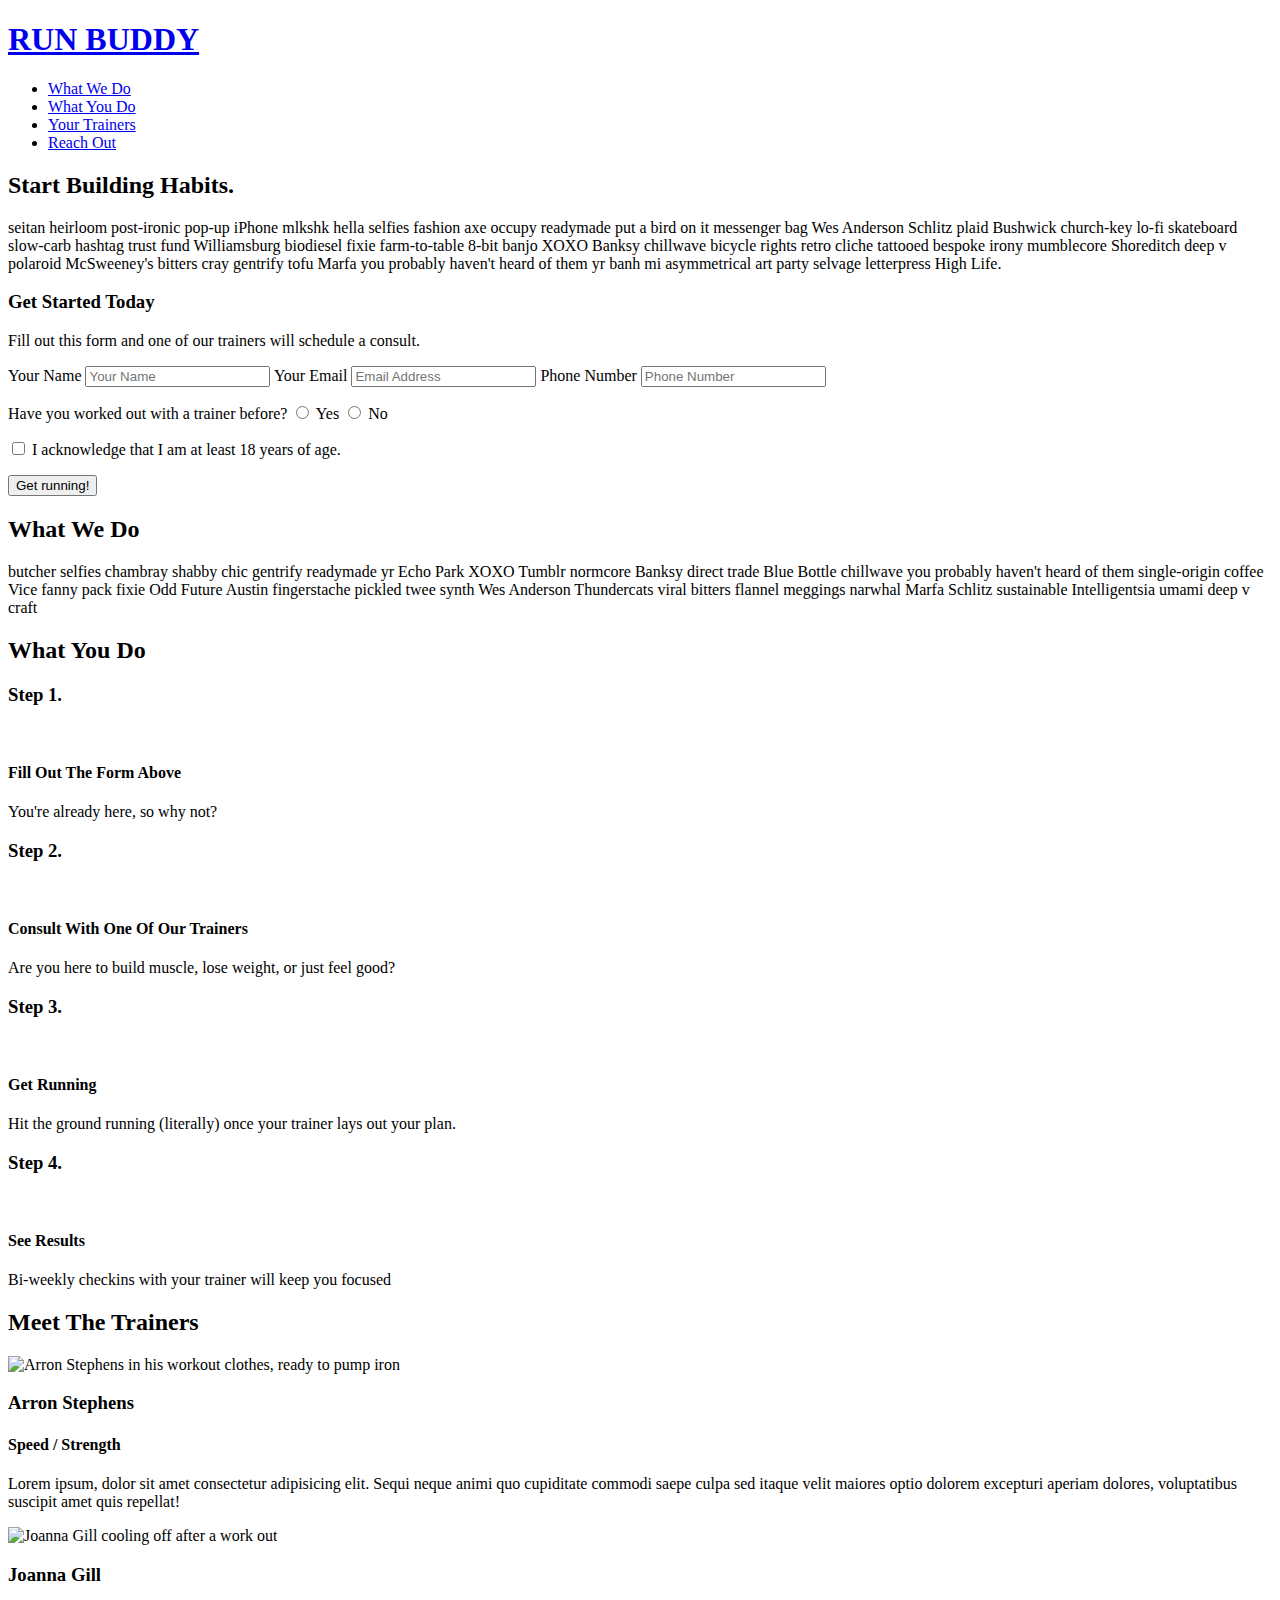
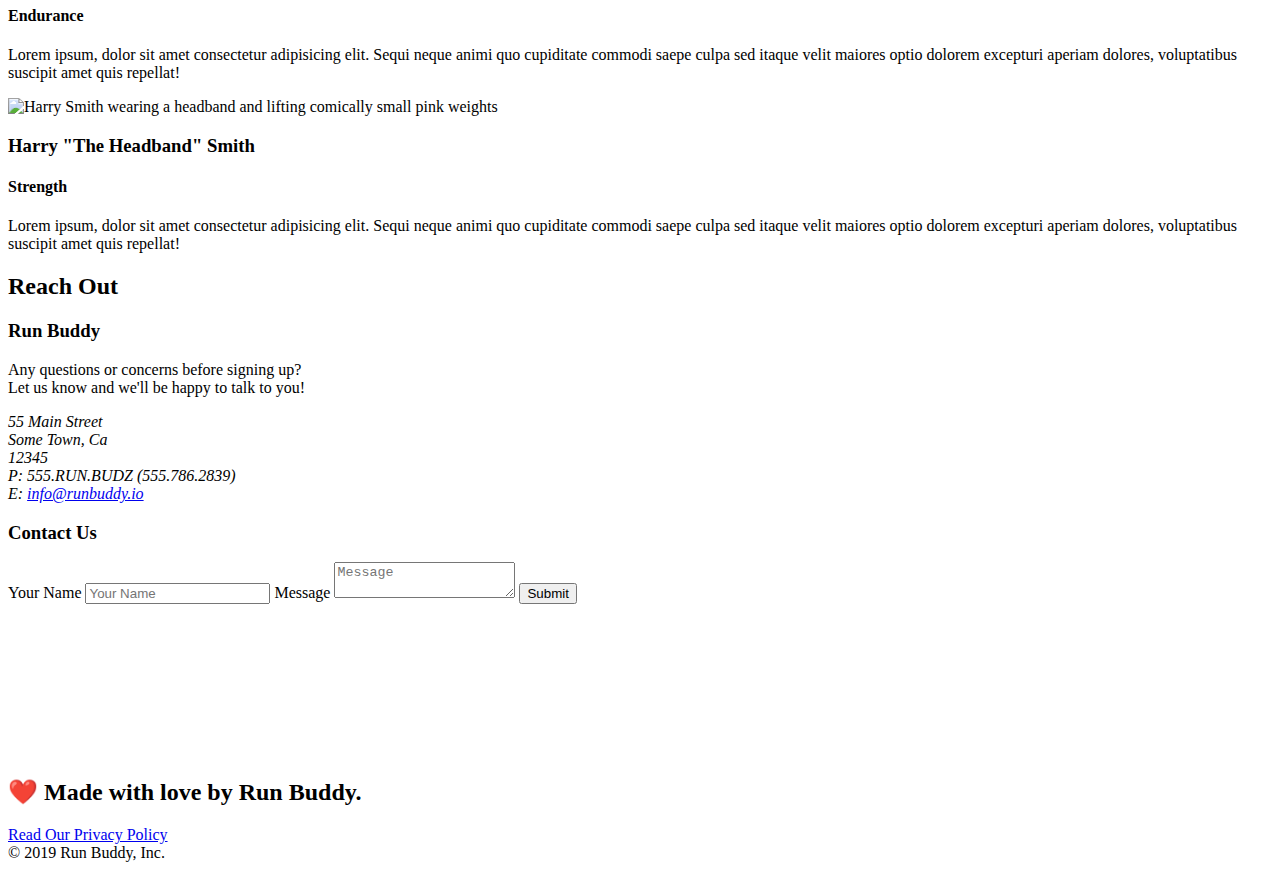
==== commit bb13c4ce: "revision of all code and restructure" ====
--- a/index.html
+++ b/index.html
@@ -3,10 +3,11 @@
   <head>
     <meta charset="UTF-8" />
     <meta name="viewport" content="width=device-width, initial-scale=1.0" />
-    <link rel="stylesheet" href=".assets/css/style.css">
+    <link rel="stylesheet" href="./assets/css/style.css">
     <title>Run Buddy</title>
   </head>
   <body>
+
     <header>
       <h1>
         <a href="/">RUN BUDDY</a>
@@ -74,7 +75,7 @@
         </form>
       </div>
     </section>
-
+ 
     <section id="what-we-do" class="intro">
       <div class="flex-row">
         <h2 class="section-title primary-border">
@@ -87,7 +88,7 @@
         </p>
       </div>
     </section>
-
+ 
     <section id="what-you-do" class="steps">
       <div class="flex-row">
         <h2 class="section-title secondary-border">
@@ -98,7 +99,7 @@
         <h3>Step 1.</h3>
         <div class="step-info">
           <div class="step-img">
-            <img src=".assets/images/step-1.svg" alt="" />
+            <img src="./assets/images/step-1.svg" alt="" />
           </div>
           <div class="step-text">
             <h4>Fill Out The Form Above</h4>
@@ -110,7 +111,7 @@
         <h3>Step 2.</h3>
         <div class="step-info">
           <div class="step-img">
-            <img src=".assets/images/step-2.svg" alt="" />
+            <img src="./assets/images/step-2.svg" alt="" />
           </div>
           <div class="step-text">
             <h4>Consult With One Of Our Trainers</h4>
@@ -122,7 +123,7 @@
         <h3>Step 3.</h3>
         <div class="step-info">
           <div class="step-img">
-            <img src=".assets/images/step-3.svg" alt="" />
+            <img src="./assets/images/step-3.svg" alt="" />
           </div>
           <div class="step-text">
             <h4>Get Running</h4>
@@ -134,7 +135,7 @@
         <h3>Step 4.</h3>
         <div class="step-info">
           <div class="step-img">
-            <img src=".assets/images/step-4.svg" alt="" />
+            <img src="./assets/images/step-4.svg" alt="" />
           </div>
           <div class="step-text">
             <h4>See Results</h4>
@@ -153,7 +154,7 @@
 
       <div class="trainers">
         <article class="trainer">
-          <img src=".assets/images/trainer-1.jpg" alt="Arron Stephens in his workout clothes, ready to pump iron" />
+          <img src="./assets/images/trainer-1.jpg" alt="Arron Stephens in his workout clothes, ready to pump iron" />
           <div class="trainer-bio">
             <h3 class="trainer-name">Arron Stephens</h3>
             <h4 class="trainer-role">Speed / Strength</h4>
@@ -162,7 +163,7 @@
         </article>
 
         <article class="trainer">
-          <img src=".assets/images/trainer-2.jpg" alt="Joanna Gill cooling off after a work out" />
+          <img src="./assets/images/trainer-2.jpg" alt="Joanna Gill cooling off after a work out" />
           <div class="trainer-bio">
             <h3 class="trainer-name">Joanna Gill</h3>
             <h4 class="trainer-role">Endurance</h4>
@@ -171,7 +172,7 @@
           </article>
 
         <article class="trainer">
-          <img src=".assets/images/trainer-3.jpg" alt="Harry Smith wearing a headband and lifting comically small pink weights" />
+          <img src="./assets/images/trainer-3.jpg" alt="Harry Smith wearing a headband and lifting comically small pink weights" />
           <div class="trainer-bio">
             <h3 class="trainer-name">Harry "The Headband" Smith</h3>
             <h4 class="trainer-role">Strength</h4>
@@ -235,4 +236,4 @@
       </div>
     </footer>
   </body>
-</html>+</html>
